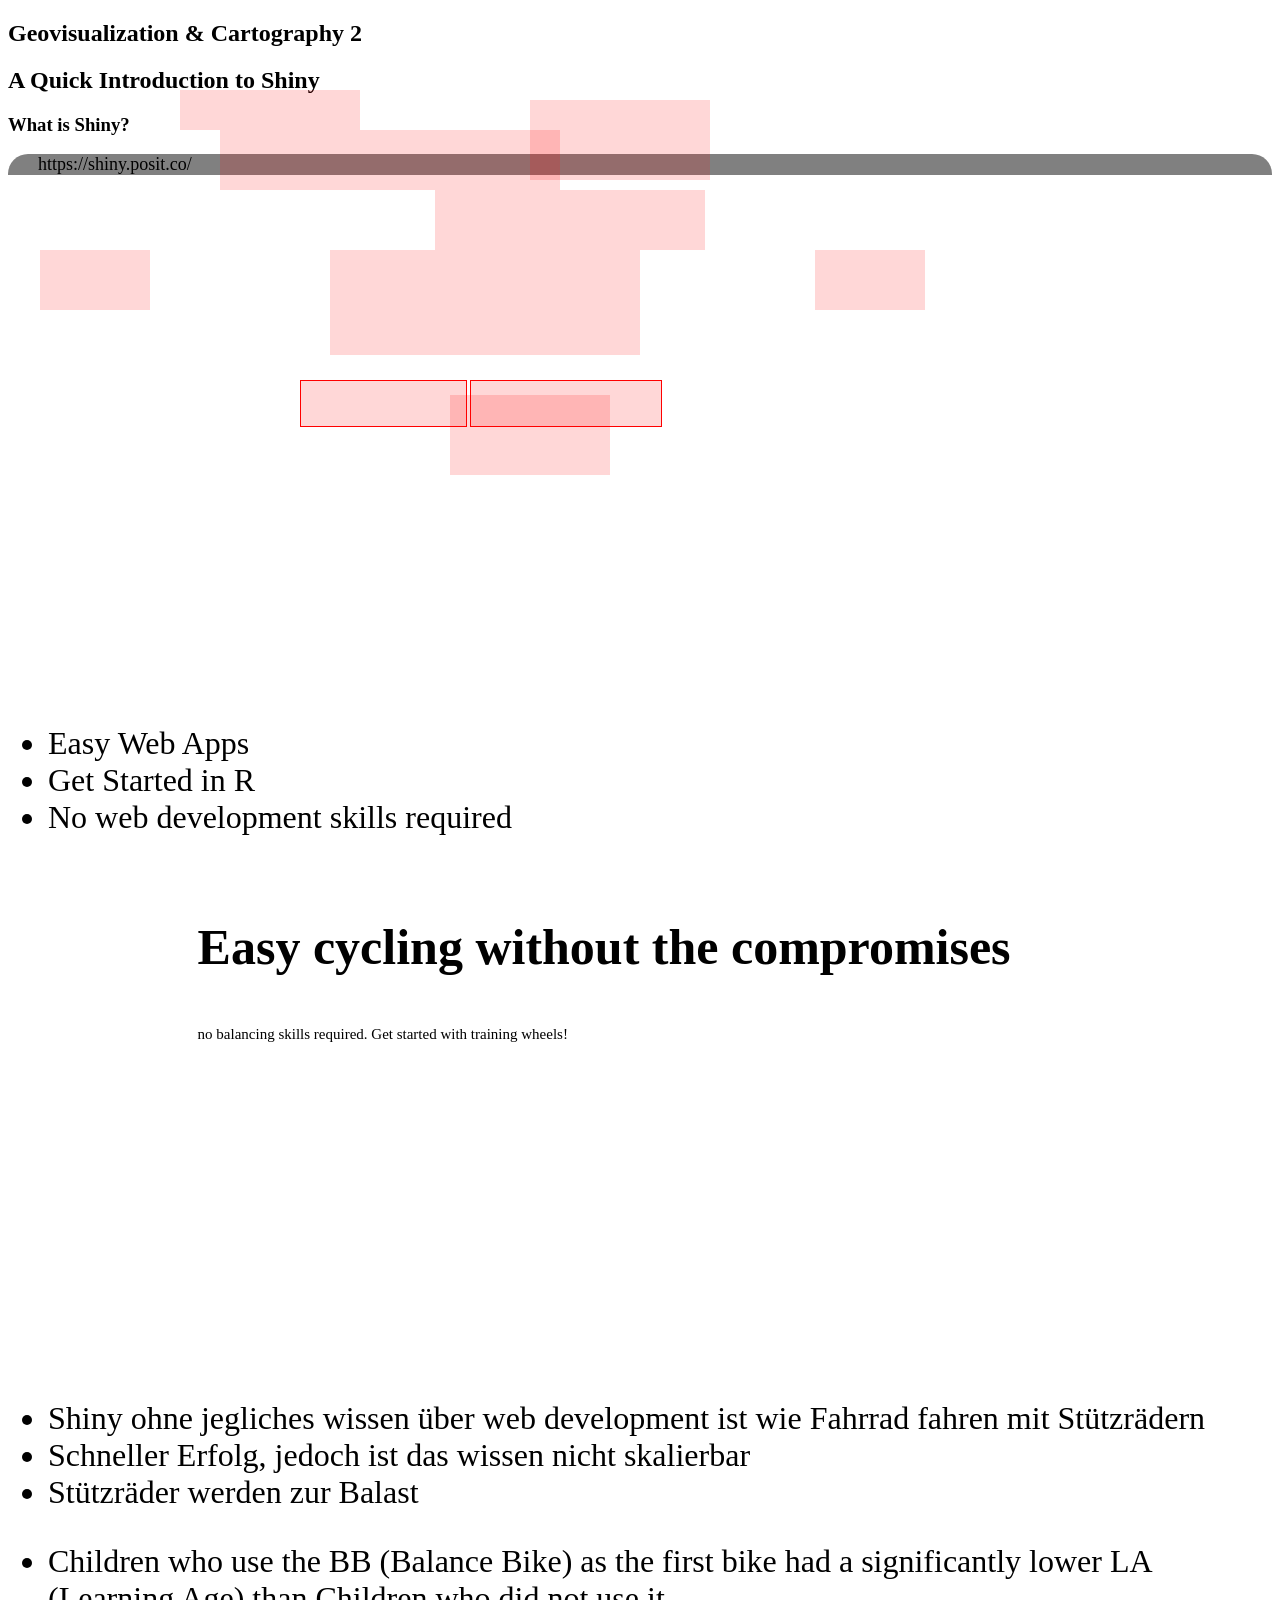
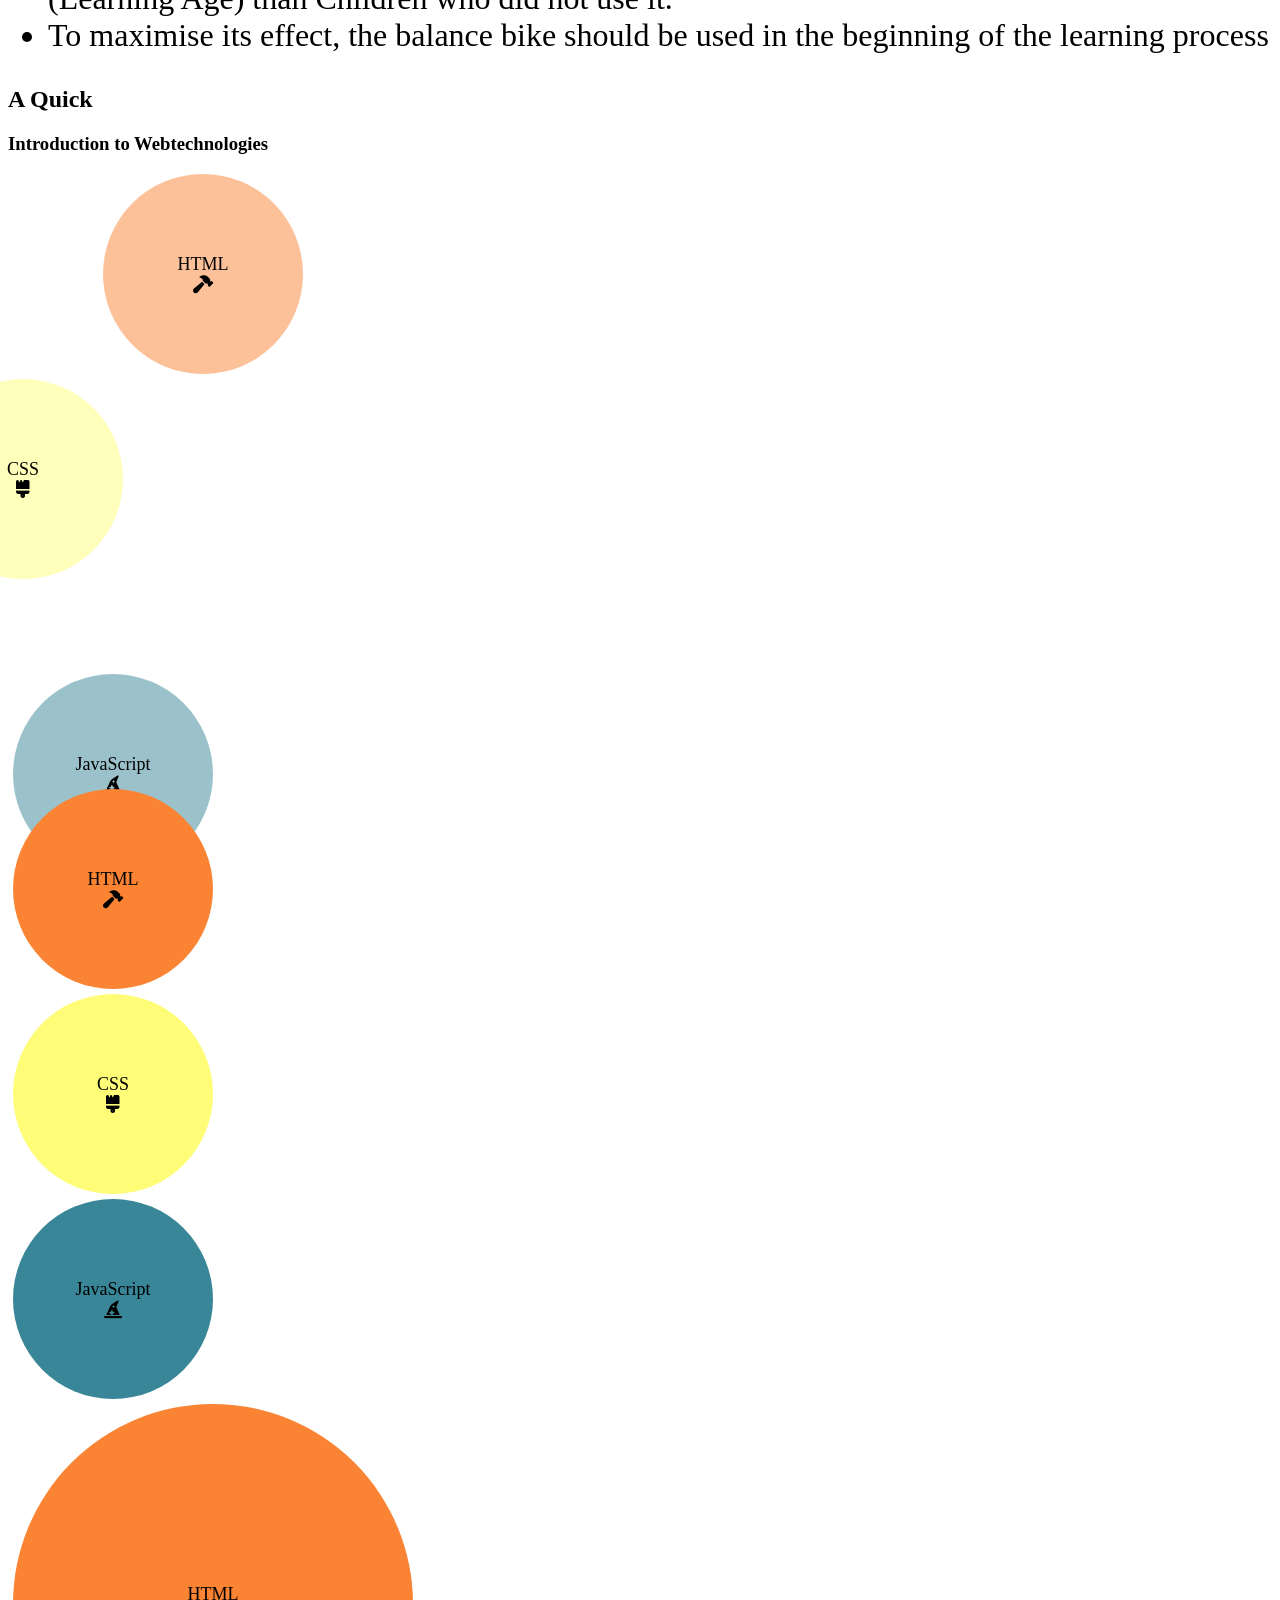
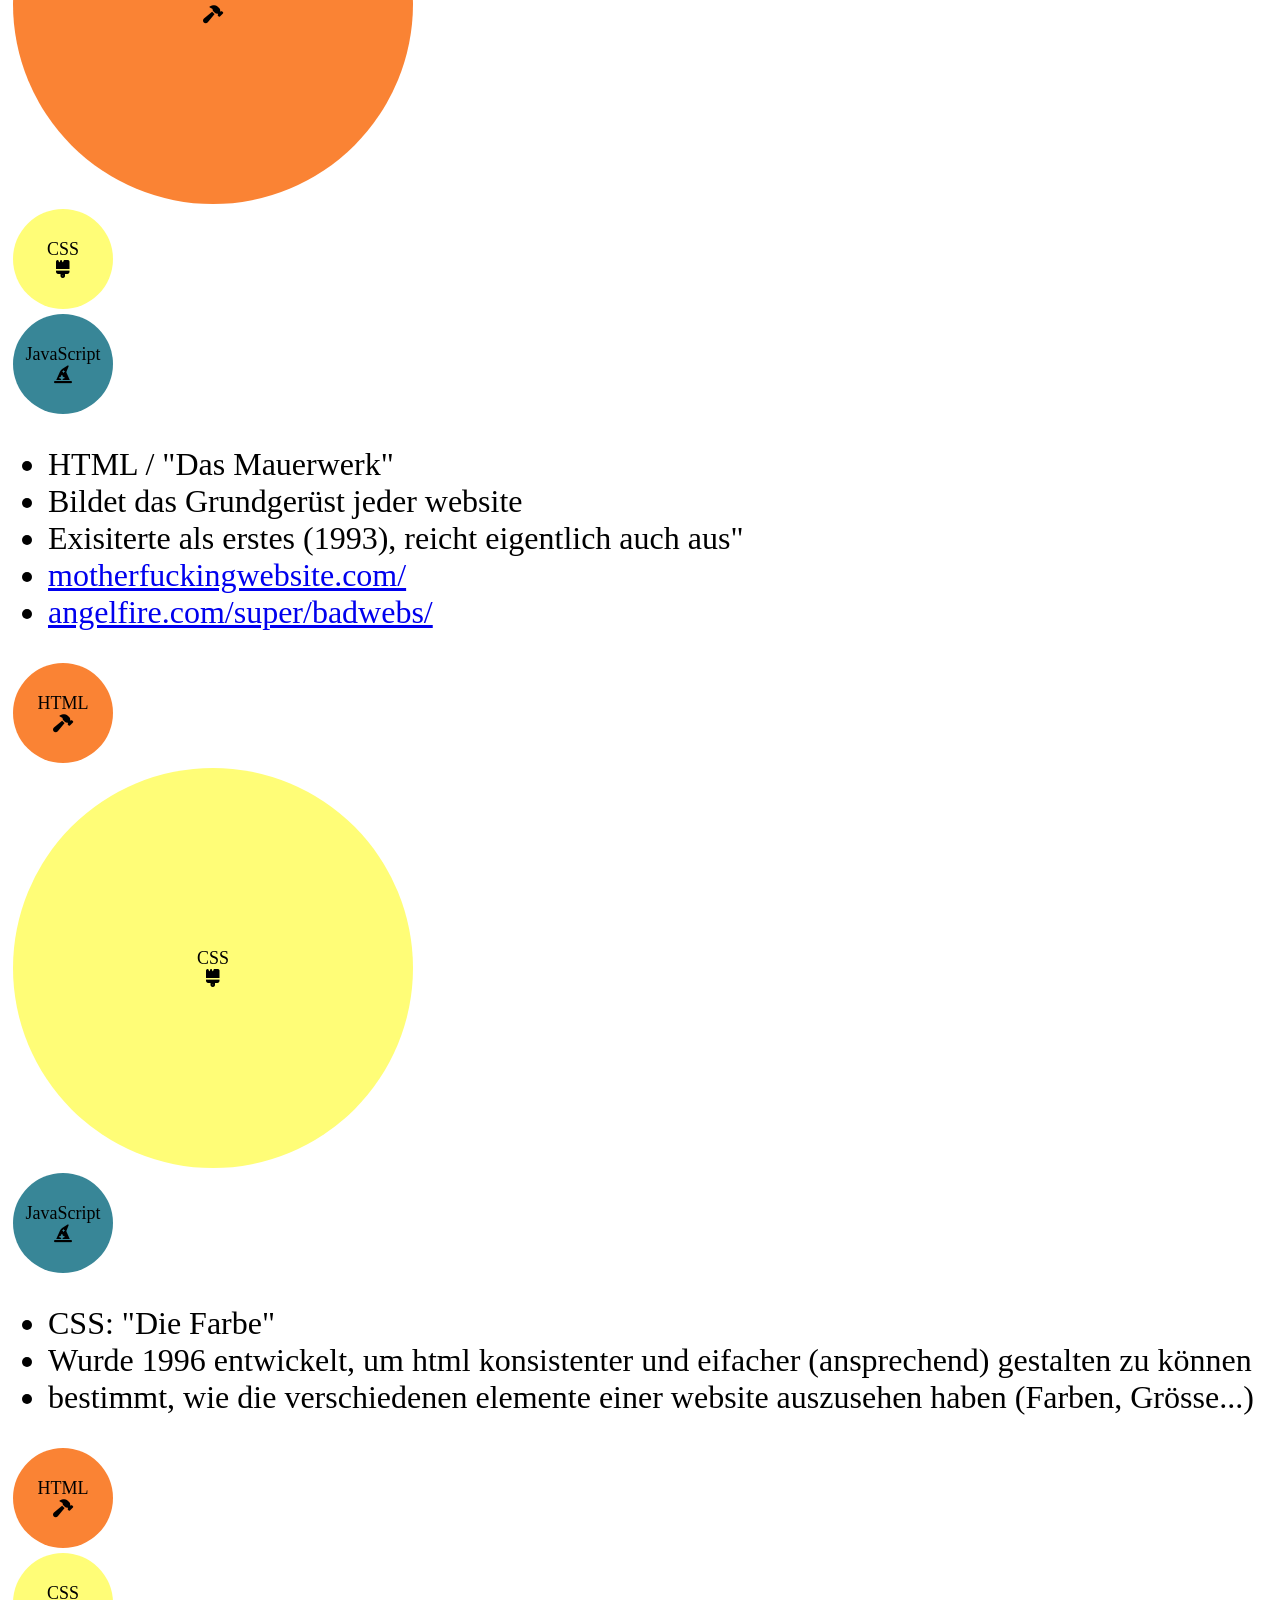
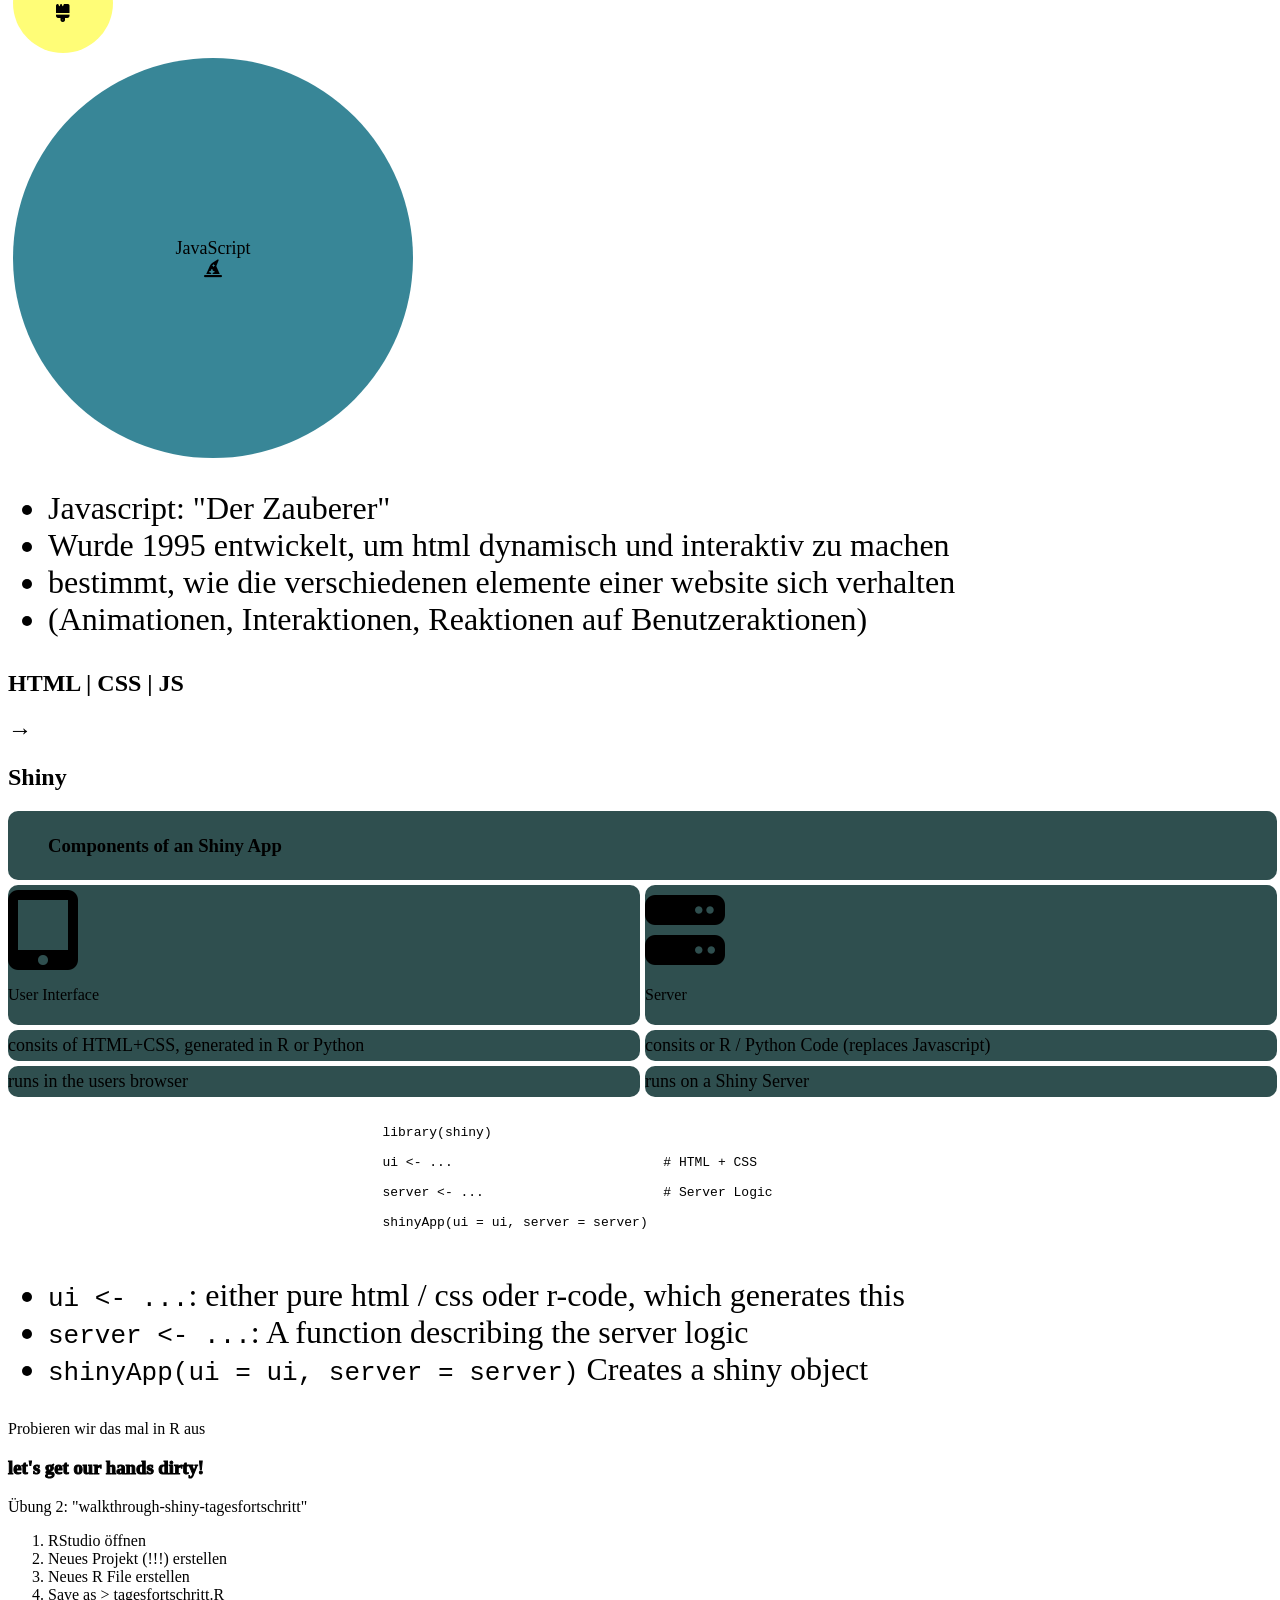
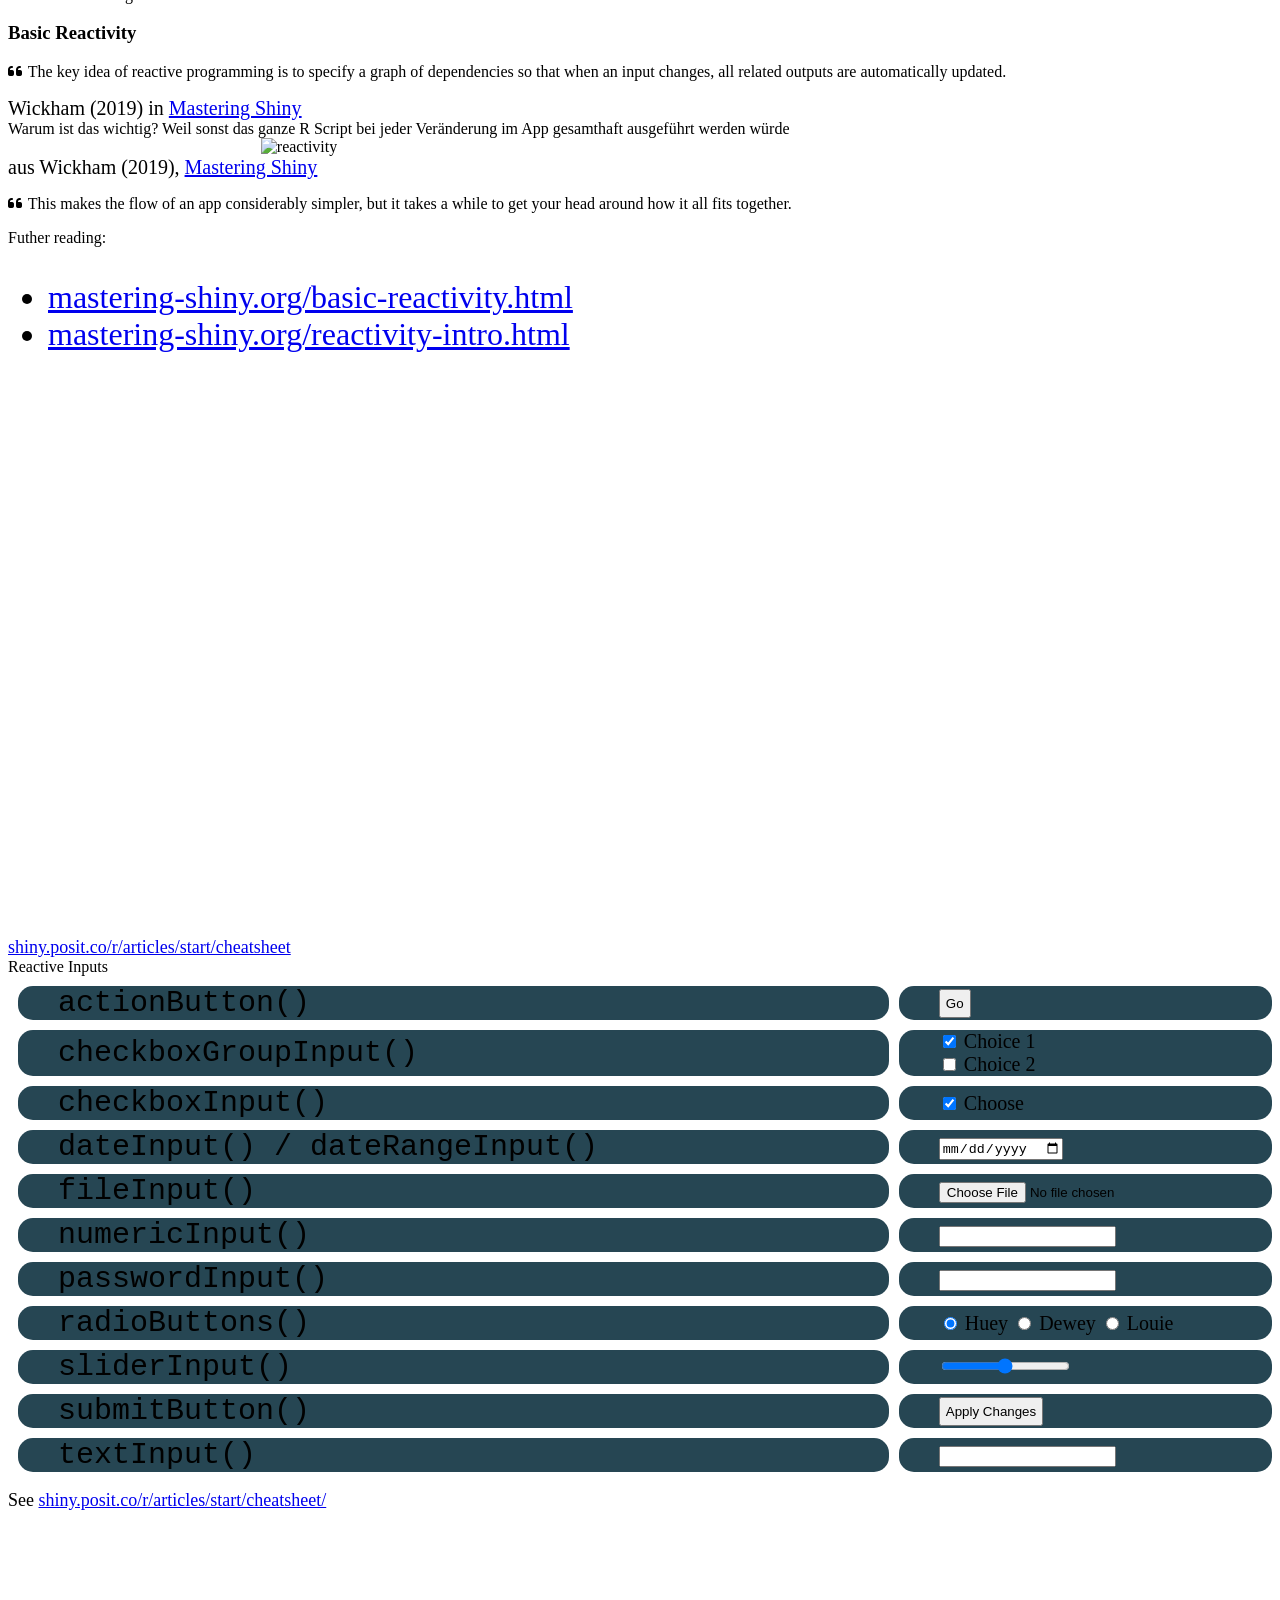
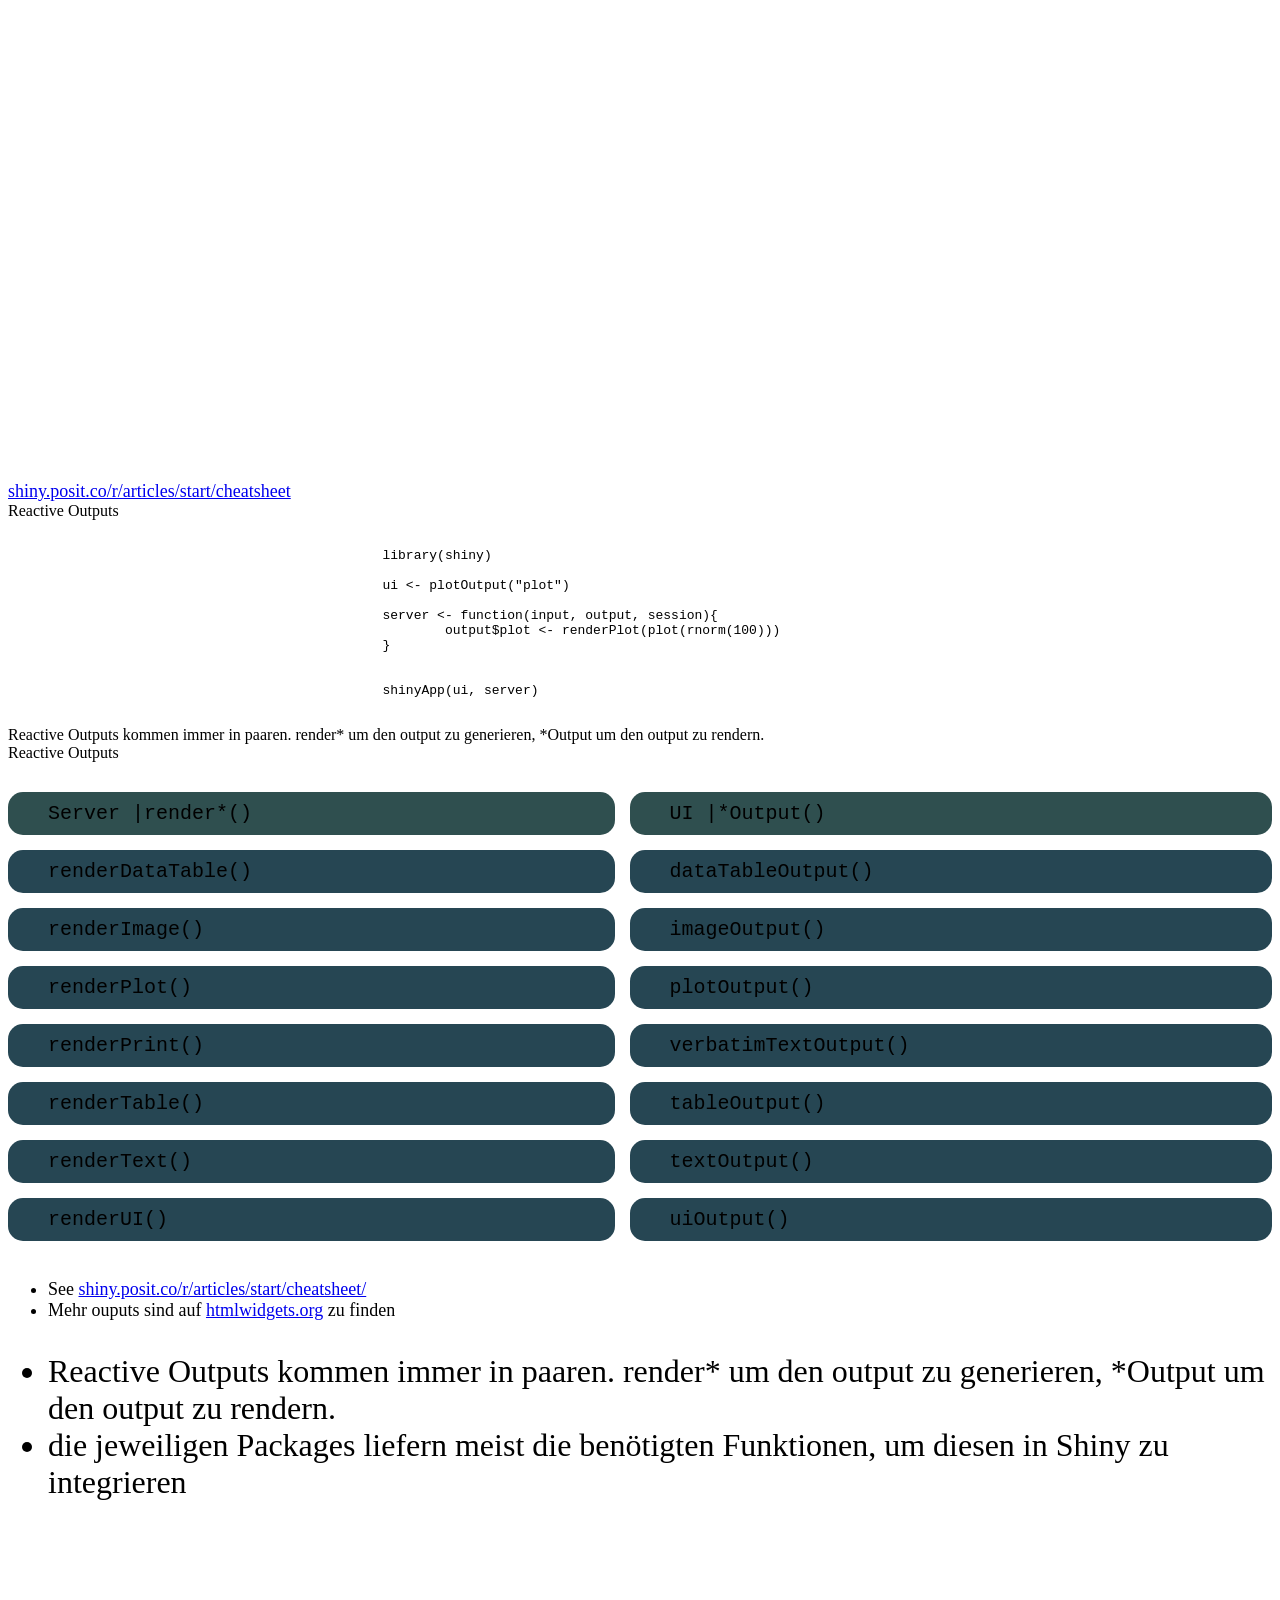
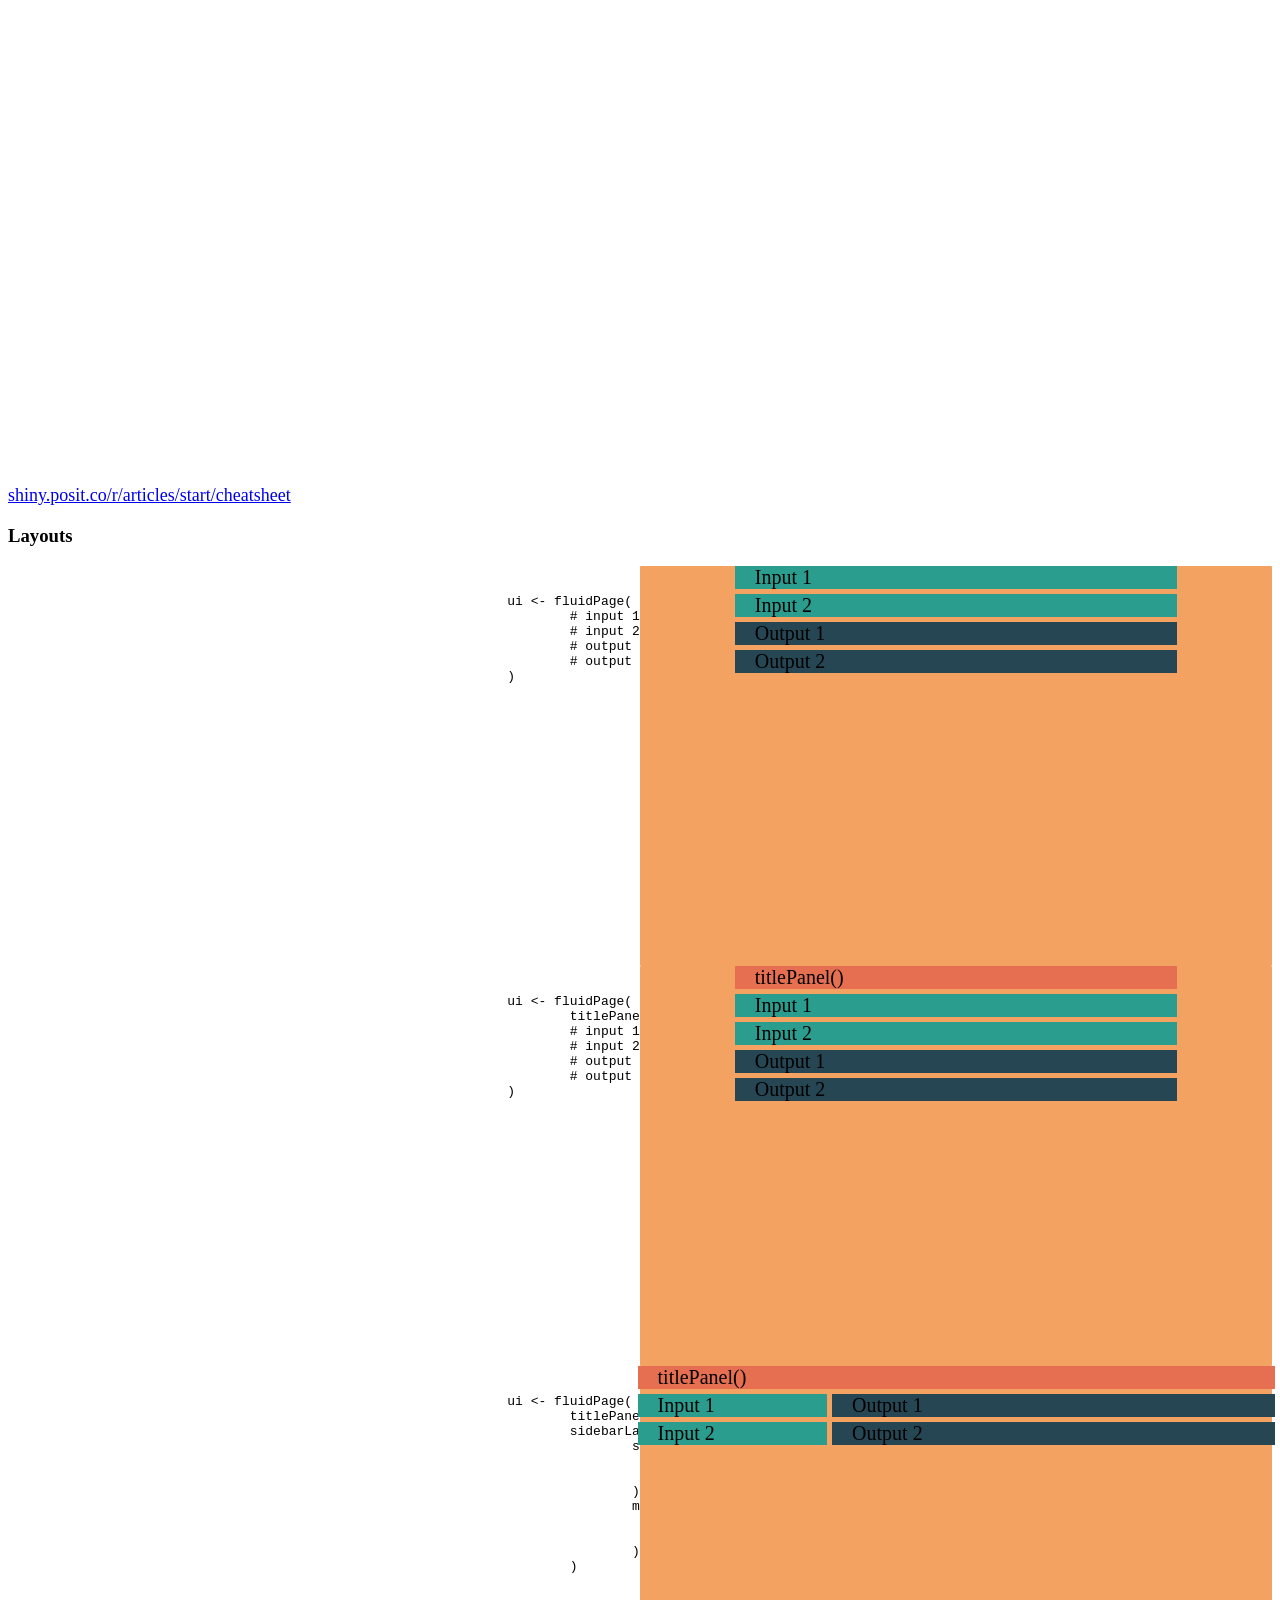
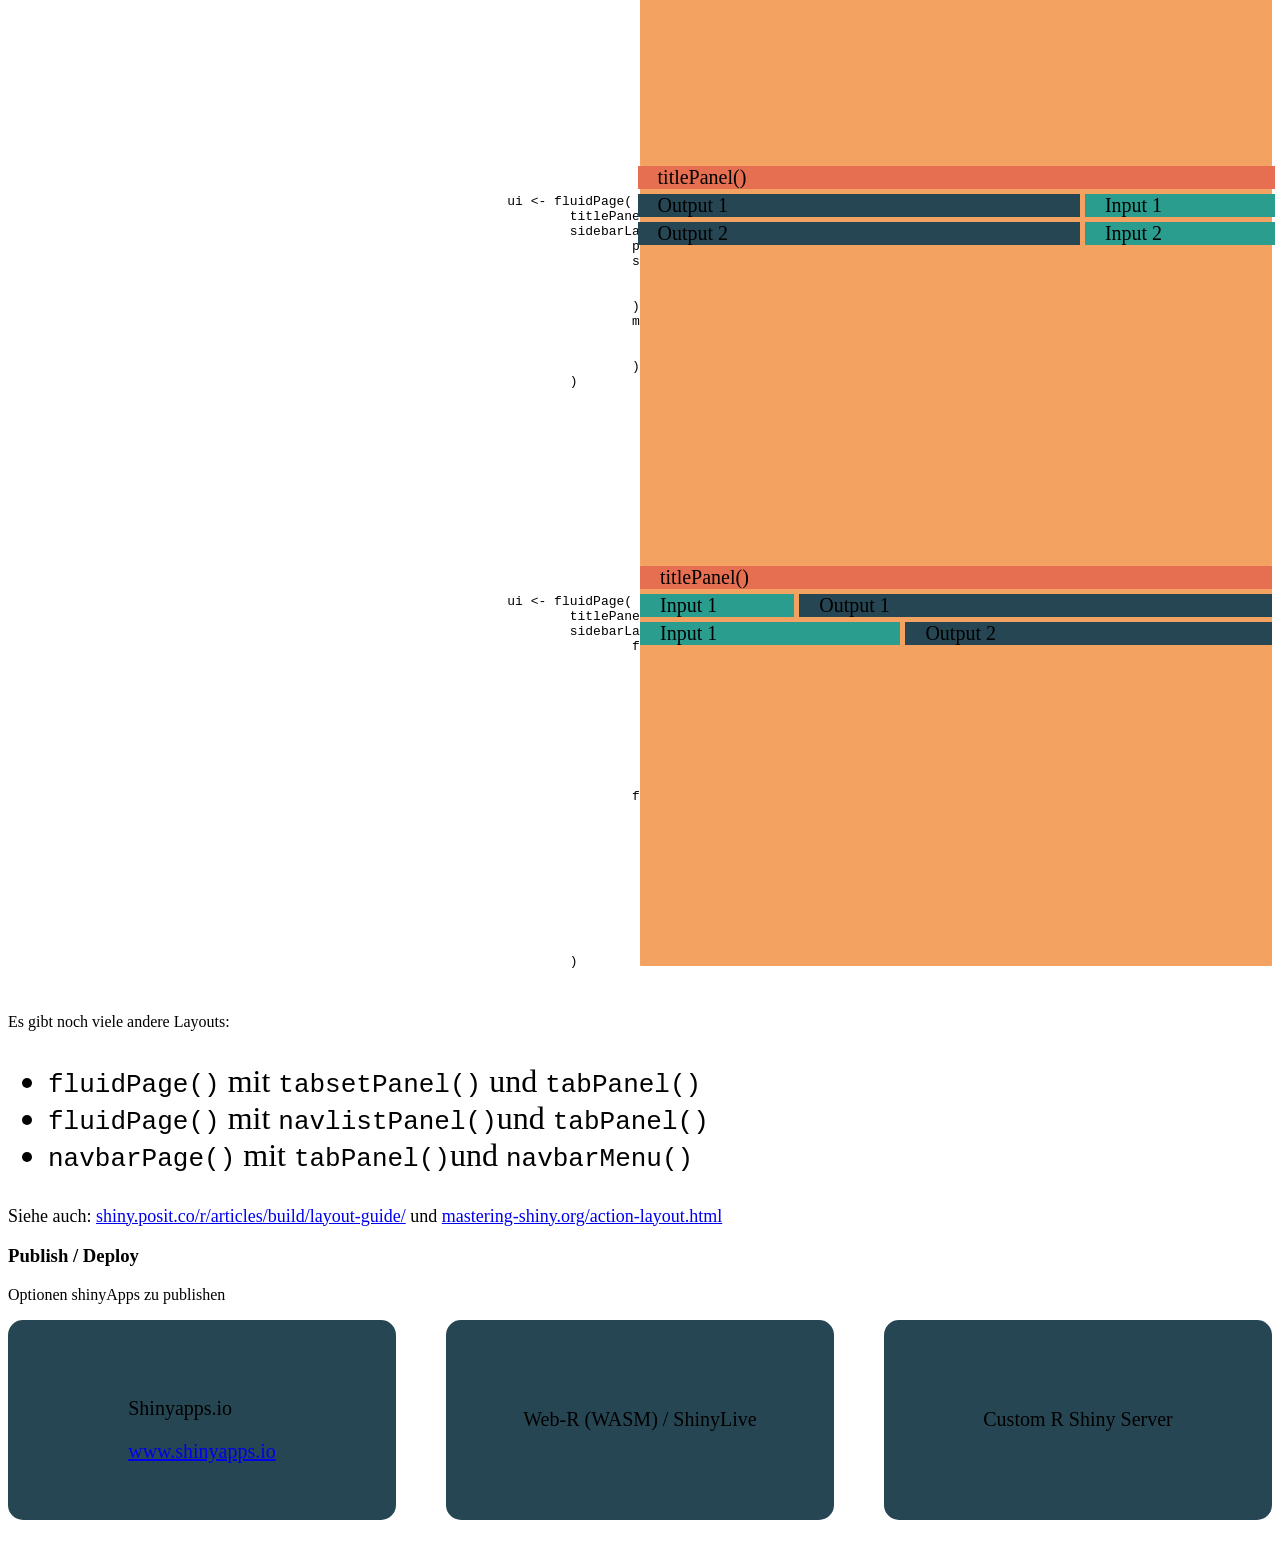
==== index.html @ 3d522ad4 "updat to cces" ====
<!doctype html>
<html>

<head>
	<meta charset="utf-8">
	<meta name="viewport" content="width=device-width, initial-scale=1.0, maximum-scale=1.0, user-scalable=no">

	<title></title>

	<link rel="stylesheet" href="revealjs/dist/reset.css">
	<link rel="stylesheet" href="revealjs/dist/reveal.css">
	<link rel="stylesheet" href="revealjs/dist/theme/black.css">
	<link rel="stylesheet" href="style.css">
	<link rel="stylesheet" href="https://cdnjs.cloudflare.com/ajax/libs/font-awesome/6.4.0/css/all.min.css"
		integrity="sha512-iecdLmaskl7CVkqkXNQ/ZH/XLlvWZOJyj7Yy7tcenmpD1ypASozpmT/E0iPtmFIB46ZmdtAc9eNBvH0H/ZpiBw=="
		crossorigin="anonymous" referrerpolicy="no-referrer" />

	<!-- Theme used for syntax highlighted code -->
	<link rel="stylesheet" href="revealjs/plugin/highlight/monokai.css">
</head>

<body>
	<div class="reveal">
		<div class="slides">
			<section>
				<section class="titleslide">
					<h2 class="r-fit-text">Geovisualization & Cartography 2</h2>
					<h2 class="r-fit-text fragment">A Quick Introduction to Shiny</h2>

					<!-- <p style="font-size: large; text-align: left;">Slides</p> -->
					<!-- <ul class="fragment" style="font-size: large; text-align: left;"> -->
					<!-- </ul> -->
				</section>

				

			</section>
			<section>
				<section class="titleslide">
					<h1>What is Shiny?</h1>
				</section>
				<section>
					<div>

						<div style="background-color: white; border-radius: 20px;">
							<p
								style="font-size: large;text-align: left; padding-left: 30px;background-color: gray; border-radius: 20px 20px 0px 0px;">
								https://shiny.posit.co/</p>

							<!-- <img data-src="images/shiny.rstudio.png" style="width: 50%"> -->
							<div class="img-overlay-container" 
								style="background-image: url('images/shiny.rstudio.png'); height: 500px;">
								<div class="fragment fade-in-then-out img-highlight" data-fragment-index="1"
									style="width: 340px; height: 60px; top: 130px; left: 220px"></div>
								<div class="fragment fade-in-then-out img-highlight" data-fragment-index="2"
									style="width: 310px; height: 45px; top: 310px; left: 330px"></div>
								<div class="fragment fade-in-then-out img-highlight" data-fragment-index="2"
									style="width: 165px; height: 45px; top: 380px; left: 300px; border: 1px solid red;">
								</div>
								<div class="fragment fade-in-then-out img-highlight" data-fragment-index="2"
									style="width: 190px; height: 45px; top: 380px; left: 470px; border: 1px solid red;">
								</div>

								<div class="fragment fade-in-then-out img-highlight" data-fragment-index="4"
									style="width: 270px; height: 60px; top: 190px; left: 435px"></div>
								<div class="fragment fade-in-then-out img-highlight" data-fragment-index="4"
									style="width: 310px; height: 60px; top: 250px; left: 330px"></div>
								<!-- <div style="position: absolute; background-color: rgba(255, 0, 0, 0.156); width: 340px; height: 60px;top: 130px; left: 220px"></div> -->
							</div>
						</div>
					</div>

					<aside class="notes">
						<ul>
							<li>Easy Web Apps</li>
							<li>Get Started in R</li>
							<li>No web development skills required</li>
						</ul>
					</aside>
				</section>

				<section>
					<div
						style="background-color: white; border-radius: 20px; height: 500px; display: flex; justify-content: center;">

						<div style="width: 70%">
							<p style="color: black; font-size: 50px; font-weight: bold;">Easy cycling without the
								compromises</p>
							<p style="color: black; font-size: 15px;">no balancing skills required. Get started with training wheels!</p>
						

							<!-- <div style="background-image: url('../images/SM-903QW.jpg'); height: 300px; "></div> -->
							<img class="" data-src="images/SM-903QW.jpg" height="250px">
						</div>




					</div>

					<aside class="notes">
						<ul>
							<li>Shiny ohne jegliches wissen über web development ist wie Fahrrad fahren mit Stützrädern
							</li>
							<li>Schneller Erfolg, jedoch ist das wissen nicht skalierbar</li>
							<li>Stützräder werden zur Balast</li>
						</ul>
					</aside>
				</section>


				<section data-background-image="images/mecre2022.png" data-background-size="contain">

					<aside class="notes">
						<ul>
							<li>Children who use the BB (Balance Bike) as the first bike had a significantly lower LA
								(Learning Age) than Children who did not use it.</li>
							<li>To maximise its effect, the balance bike should be used in the beginning of the learning
								process</li>
						</ul>
					</aside>

				</section>


	



			</section>
			<section>
				<section class="titleslide">
					<h2 class="fragment highlight-red">A Quick</h2>
					<h1 class="r-fit-text"> Introduction to Webtechnologies</h1>
				</section>

				<section data-auto-animate>
					<div class="r-stack" id="wenn1">
						<div class="wenn fragment html" data-id="html"></div>
						<div class="wenn fragment css" data-id="css"></div>
						<div class="wenn fragment js" data-id="js"></div>
					</div>
				</section>

				<section data-auto-animate>
					<div class="r-hstack" id="wenn2">
						<div class="wenn html" data-id="html"></div>
						<div class="wenn css" data-id="css"></div>
						<div class="wenn js" data-id="js"></div>
					</div>
				</section>



				<section data-auto-animate data-background-image="images/house-ge3d0e4f8f_1920.jpg" class="filter">
					<div class="r-hstack" id="wenn2">
						<div class="wenn wenn-large html" data-id="html"></div>
						<div class="wenn wenn-small css" data-id="css"></div>
						<div class="wenn wenn-small js" data-id="js"></div>
					</div>

					<aside class="notes">
						<ul>
							<li>HTML / "Das Mauerwerk"</li>
							<li>Bildet das Grundgerüst jeder website</li>
							<li>Exisiterte als erstes (1993), reicht eigentlich auch aus"</li>
							<li><a href="http://motherfuckingwebsite.com/" target="_blank">motherfuckingwebsite.com/</a>
							</li>
							<li><a href="https://www.angelfire.com/super/badwebs/"
									target="_blank">angelfire.com/super/badwebs/</a></li>
						</ul>
					</aside>

				</section>


				<section data-auto-animate data-background-image="images/How-to-Repair-old-walls.png" class="filter">

					<div class="r-hstack" id="wenn2">
						<div class="wenn wenn-small html" data-id="html"></div>
						<div class="wenn wenn-large css" data-id="css"></div>
						<div class="wenn wenn-small js" data-id="js"></div>

					</div>

					<aside class="notes">
						<ul>
							<li>CSS: "Die Farbe"</li>
							<li>Wurde 1996 entwickelt, um html konsistenter und eifacher (ansprechend) gestalten zu
								können</li>
							<li>bestimmt, wie die verschiedenen elemente einer website auszusehen haben (Farben,
								Grösse...) </li>
						</ul>
					</aside>

				</section>
				<section data-auto-animate data-background-image="images/phone-499991_960_720.jpg" class="filter">

					<div class="r-hstack" id="wenn2">
						<div class="wenn wenn-small html" data-id="html"></div>
						<div class="wenn wenn-small css" data-id="css"></div>
						<div class="wenn wenn-large js" data-id="js"></div>
					</div>


					<aside class="notes">
						<ul>
							<li>Javascript: "Der Zauberer"</li>
							<li>Wurde 1995 entwickelt, um html dynamisch und interaktiv zu machen</li>
							<li>bestimmt, wie die verschiedenen elemente einer website sich verhalten</li>
							<li>(Animationen, Interaktionen, Reaktionen auf Benutzeraktionen)</li>
						</ul>
					</aside>
				</section>

				
		
			</section>



			<section>
				<section class="titleslide">

					<h2>HTML | CSS | JS</h2>
					<h2>→</h2>
					<h2>Shiny</h2>

				</section>

				<section>
					<div style="display: grid; grid-template-columns: 50% 50%; column-gap: 5px; row-gap: 5px;">

						<div class="ui-server" style="grid-column-start: span 2;">
							<h3 class="r-fit-text" style="padding: 0 40px 0 40px;">Components of an Shiny App</h3>
						</div>
						<div class="fragment ui-server">
							<i class="fa-solid fa-tablet-screen-button fa-5x"></i>
							<p>User Interface</p>
						</div>
						<div class="fragment ui-server">
							<i class="fa-solid fa-server fa-5x"></i>
							<p>Server</p>
						</div>

						<div class="fragment ui-server font-large">consits of HTML+CSS, generated in R or Python</div>
						<div class="fragment ui-server font-large">consits or R / Python Code (replaces Javascript)</div>
						<div class="fragment ui-server font-large">runs in the users browser</div>
						<div class="fragment ui-server font-large">runs on a Shiny Server</div>



					</div>

				</section>


				<section>
					<pre><code data-trim class="r" data-line-numbers="|1|3|5|7">
						library(shiny)

						ui <- ...                           # HTML + CSS

						server <- ...                       # Server Logic

						shinyApp(ui = ui, server = server)
					</code></pre>

					<aside class="notes">
						<ul>
							<li><code>ui <- ...</code>: either pure html / css oder r-code, which generates this
							</li>
							<li><code>server <- ...</code>: A function describing the server logic</li>
							<li><code>shinyApp(ui = ui, server = server)</code> Creates a shiny object</li>

						</ul>

						Probieren wir das mal in R aus
					</aside>
				</section>
				<section data-background-image="images/bicycle-industry-613462980-full.png">
				</section>
				<section data-background-image="images/bicycle-industry-613462980-full.png" data-transition="fade-in"
					class="blur">

					<h1 class="black-stroke">let's get our hands dirty!</h1>

					<aside class="notes">

						Übung 2: "walkthrough-shiny-tagesfortschritt"

						<ol>
							<li>RStudio öffnen</li>
							<li>Neues Projekt (!!!) erstellen</li>
							<li>Neues R File erstellen</li>
							<li>Save as > tagesfortschritt.R</li>
						</ol>
					</aside>
				</section>

			</section>

			<section>
				<section class="titleslide">
					<h1>Basic Reactivity</h1>
				</section>

				<section>
					<i class="fa-solid fa-quote-left fa-1x fa-pull-left"></i>
					<p style="text-align: left;">The key idea of reactive programming is to specify
						<span class="fragment custom my-hl">a graph of dependencies</span> so that
						<span class="fragment custom my-hl">when an input changes</span>,
						<span class="fragment custom my-hl">all related outputs are automatically updated</span>.
					</p>


					<span style="font-size: 20px;">Wickham (2019) in <a
							href="https://mastering-shiny.org/basic-reactivity.html">Mastering Shiny</a></span>

					<aside class="notes">
						Warum ist das wichtig? Weil sonst das ganze R Script bei jeder Veränderung im App gesamthaft
						ausgeführt werden würde
					</aside>
				</section>

				<section>
					<div class="r-stack" style="width: 60%; margin-left: auto; margin-right: auto;">
						<!-- <img class="fragment" src="images/reactivity-01.png" alt="reactivity" style="width: 100%; height: auto;"> -->
						<!-- <img class="fragment" src="images/reactivity-02.png" alt="reactivity" style="width: 100%; height: auto;"> -->
						<!-- <img class="fragment" src="images/reactivity-03.png" alt="reactivity" style="width: 100%; height: auto;"> -->
						<!-- <img class="fragment" src="images/reactivity-04.png" alt="reactivity" style="width: 100%; height: auto;"> -->
						<img class="" src="images/reactivity-05.png" alt="reactivity"
							style="width: 100%; height: auto;">
						<!-- <img class="fragment" src="images/reactivity-06.png" alt="reactivity" style="width: 100%; height: auto;"> -->
						<!-- <img class="fragment" src="images/reactivity-07.png" alt="reactivity" style="width: 100%; height: auto;"> -->
						<!-- <img class="fragment" src="images/reactivity-08.png" alt="reactivity" style="width: 100%; height: auto;"> -->
						<!-- <img class="fragment" src="images/reactivity-09.png" alt="reactivity" style="width: 100%; height: auto;"> -->
						<!-- <img class="fragment" src="images/reactivity-10.png" alt="reactivity" style="width: 100%; height: auto;"> -->
						<!-- <img class="fragment" src="images/reactivity-11.png" alt="reactivity" style="width: 100%; height: auto;"> -->
						<!-- <img class="fragment" src="images/reactivity-12.png" alt="reactivity" style="width: 100%; height: auto;"> -->
					</div>

					<span style="font-size: 20px;">aus Wickham (2019), <a
							href="https://mastering-shiny.org/basic-reactivity.html">Mastering Shiny</a></span>

				</section>

				<section>

					<i class="fa-solid fa-quote-left fa-1x fa-pull-left"></i>
					<p style="text-align: left;">This makes the flow of an app considerably simpler,
						<span class="fragment custom my-hl">but it takes a while to get your head around</span>
						how it all fits together.
					</p>

					<div style="text-align: left;" class="fragment">
						<p>Futher reading:</p>
						<ul>
							<li><a
									href="https://mastering-shiny.org/basic-reactivity.html">mastering-shiny.org/basic-reactivity.html</a>
							</li>
							<li><a
									href="https://mastering-shiny.org/reactivity-intro.html">mastering-shiny.org/reactivity-intro.html</a>
							</li>
						</ul>
					</div>
				</section>

				<section>
					

						<div class="img-overlay-container" style="background-image: url('images/reactive.png'); height: 552px;">
						
							<div class="fragment fade-in-then-out img-highlight" 
										style="width: 110px; height: 60px; top: 250px; left: 40px"></div>
						</div>
				

					<a style="font-size: large" href="https://shiny.posit.co/r/articles/start/cheatsheet/">shiny.posit.co/r/articles/start/cheatsheet</a>
				</section>


				<section>

					Reactive Inputs

					<div style="grid-template-columns: auto; gap: 15px;">

						<div class="reactive-input-rows fragment">
							<div>actionButton()</div>
							<div><input class="action" type="button" value="Go"></div>
						</div>
						<div class="reactive-input-rows fragment">
							<div>checkboxGroupInput()</div>
							<div>
								<input type="checkbox" id="scales" name="scales" checked>
								<label for="scales">Choice 1</label> <br>

								<input type="checkbox" id="horns" name="horns">
								<label for="horns">Choice 2</label>
							</div>
						</div>
						<div class="reactive-input-rows fragment">
							<div>checkboxInput()</div>
							<div>
								<input type="checkbox" id="scales" name="scales" checked>
								<label for="scales">Choose</label> <br>
							</div>
						</div>

						<div class="reactive-input-rows fragment">
							<div>dateInput() / dateRangeInput()</div>
							<div><input type="date" id="start"></div>
						</div>

						<div class="reactive-input-rows fragment">
							<div>fileInput()</div>
							<div><input type="file" id="avatar"></div>
						</div>

						<div class="reactive-input-rows fragment">
							<div>numericInput()</div>
							<div><input type="number"></div>
						</div>

						<div class="reactive-input-rows fragment">
							<div>passwordInput()</div>
							<div><input type="password"></div>
						</div>

						<div class="reactive-input-rows fragment">
							<div>radioButtons()</div>
							<div>
								<input type="radio" id="huey" name="drone" value="huey" checked>
								<label for="huey">Huey</label>

								<input type="radio" id="dewey" name="drone" value="dewey">
								<label for="dewey">Dewey</label>

								<input type="radio" id="louie" name="drone" value="louie">
								<label for="louie">Louie</label>
							</div>
						</div>

						<div class="reactive-input-rows fragment">
							<div>sliderInput()</div>
							<div><input type="range"></div>
						</div>

						<div class="reactive-input-rows fragment">
							<div>submitButton()</div>
							<div><input class="action" type="button" value="Apply Changes"></div>
						</div>

						<div class="reactive-input-rows fragment">
							<div>textInput()</div>
							<div><input type="text"></div>
						</div>

					</div>

					<p class="fragment" style="font-size: large;">See <a
							href="https://shiny.posit.co/r/articles/start/cheatsheet/">shiny.posit.co/r/articles/start/cheatsheet/</a>
					</p>


				</section>



				

				<section>
					<!-- <img data-src="images/reactive.png"></img> -->

					<div class="img-overlay-container" style="background-image: url('images/reactive.png'); height: 552px;">
						<div class="fragment fade-in-then-out img-highlight" 
									style="width: 110px; height: 60px; top: 250px; left: 815px"></div>
					</div>

					<a style="font-size: large" href="https://shiny.posit.co/r/articles/start/cheatsheet/">shiny.posit.co/r/articles/start/cheatsheet</a>
				</section>



				<section>

					Reactive Outputs

					<pre><code data-trim class="r" data-line-numbers="|6|3">
						library(shiny)

						ui <- plotOutput("plot")

						server <- function(input, output, session){
							output$plot <- renderPlot(plot(rnorm(100)))
						}


						shinyApp(ui, server)
					</code></pre>

					<aside class="notes">
						Reactive Outputs kommen immer in paaren. render* um den output zu generieren, *Output um den
						output zu rendern.
					</aside>
				</section>

				<section>

					Reactive Outputs



					<div class="reactive-outputs">

						<div style="background-color:darkslategray;">Server |<code>render*()</code></div>
						<div style="background-color:darkslategray;">UI |<code>*Output()</code></div>

						<div>renderDataTable()</div>
						<div>dataTableOutput()</div>

						<div>renderImage()</div>
						<div>imageOutput()</div>

						<div>renderPlot()</div>
						<div>plotOutput()</div>

						<div>renderPrint()</div>
						<div>verbatimTextOutput()</div>

						<div>renderTable()</div>
						<div>tableOutput()</div>

						<div>renderText()</div>
						<div>textOutput()</div>

						<div>renderUI()</div>
						<div>uiOutput()</div>

					</div>

					<ul class="fragment" style="font-size: large; padding-top: 20px;">
						<li>See <a
								href="https://shiny.posit.co/r/articles/start/cheatsheet/">shiny.posit.co/r/articles/start/cheatsheet/</a>
						</li>
						<li>Mehr ouputs sind auf <a href="http://www.htmlwidgets.org/">htmlwidgets.org</a> zu finden
						</li>
					</ul>

					<aside class="notes">
						<ul>
							<li>Reactive Outputs kommen immer in paaren. render* um den output zu generieren, *Output um
								den output zu rendern.</li>
							<li>die jeweiligen Packages liefern meist die benötigten Funktionen, um diesen in Shiny zu
								integrieren</li>
						</ul>

					</aside>


				</section>

				<section>
					<!-- <img data-src="images/reactive.png"></img> -->

					<div class="img-overlay-container" style="background-image: url('images/reactive.png'); height: 552px;">
						<div class="fragment fade-in-then-out img-highlight" style="width: 180px; height: 40px; top: 90px; left: 180px"></div>
						<div class="fragment fade-in-then-out img-highlight" style="width: 180px; height: 80px; top: 100px; left: 530px"></div>
						<div class="fragment fade-in-then-out img-highlight" style="width: 160px; height: 80px; top: 395px; left: 450px"></div>
					</div>

					<a style="font-size: large" href="https://shiny.posit.co/r/articles/start/cheatsheet/">shiny.posit.co/r/articles/start/cheatsheet</a>				</section>





		
			</section>

	

			<section>
				<section class="titleslide">
					<h1>Layouts</h1>

				</section>

				<section data-auto-animate>
					<div style="display: grid; grid-template-columns: 50% 50%;">
						<div>
							<pre data-id="layout"><code data-trim class="R" data-line-numbers="">
								ui <- fluidPage(
									# input 1
									# input 2
									# output 1
									# output 2
								)
							</code></pre>

						</div>

						<div>
							<div class="shiny-container">
								<div data-id="input1" class="shiny-input">Input 1</div>
								<div data-id="input2" class="shiny-input">Input 2</div>
								<div data-id="output1" class="shiny-output">Output 1</div>
								<div data-id="output2" class="shiny-output">Output 2</div>
							</div>
						</div>

					</div>
				</section>
				<section data-auto-animate>
					<div style="display: grid; grid-template-columns: 50% 50%;">
						<div>
							<pre data-id="layout"><code data-trim class="R" data-line-numbers="">
								ui <- fluidPage(
									titlePanel("titlePanel()"),
									# input 1
									# input 2
									# output 1
									# output 2
								)
							</code></pre>

						</div>
						<div>
							<div class="shiny-container">
								<div data-id="titlepanel" class="shiny-titlepanel">titlePanel()</div>
								<div data-id="input1" class="shiny-input">Input 1</div>
								<div data-id="input2" class="shiny-input">Input 2</div>
								<div data-id="output1" class="shiny-output">Output 1</div>
								<div data-id="output2" class="shiny-output">Output 2</div>
							</div>
						</div>
					</div>
				</section>
				<section data-auto-animate>
					<div style="display: grid; grid-template-columns: 50% 50%;">
						<div>
							<pre data-id="layout"><code data-trim class="R" data-line-numbers="">
								ui <- fluidPage(
									titlePanel("titlePanel()"),
									sidebarLayout(
										sidebarPanel(
											# input 1
											# input 2
										),
										mainPanel(
											# output 1
											# output 2
										)
									)
							</code></pre>

						</div>
						<div>
							<div class="shiny-container shiny-container2">
								<div data-id="titlepanel" class="shiny-titlepanel">titlePanel()</div>
								<div data-id="input1" class="shiny-input">Input 1</div>
								<div data-id="output1" class="shiny-output">Output 1</div>

								<div data-id="input2" class="shiny-input">Input 2</div>
								<div data-id="output2" class="shiny-output">Output 2</div>
							</div>
						</div>
					</div>
				</section>
				<section data-auto-animate>
					<div style="display: grid; grid-template-columns: 50% 50%;">
						<div>
							<pre data-id="layout"><code data-trim class="R" data-line-numbers="">
								ui <- fluidPage(
									titlePanel("titlePanel()"),
									sidebarLayout(
										position = "right",
										sidebarPanel(
											# input 1
											# input 2
										),
										mainPanel(
											# output 1
											# output 2
										)
									)
							</code></pre>

						</div>
						<div>
							<div class="shiny-container shiny-container3">
								<div data-id="titlepanel" class="shiny-titlepanel">titlePanel()</div>
								<div data-id="output1" class="shiny-output">Output 1</div>
								<div data-id="input1" class="shiny-input">Input 1</div>

								<div data-id="output2" class="shiny-output">Output 2</div>
								<div data-id="input2" class="shiny-input">Input 2</div>

							</div>
						</div>
					</div>
				</section>
				<section data-auto-animate>
					<div style="display: grid; grid-template-columns: 50% 50%;">
						<div>
							<pre data-id="layout"><code data-trim class="R" data-line-numbers="">
								ui <- fluidPage(
									titlePanel("titlePanel()"),
									sidebarLayout(
										fluidRow(
											column(
												# Input 1 
												width = 3
												),
											column(
												# Output 1 
												width = 9
												),
										  ),
										fluidRow(
											column(
												# Input 2 
												width = 6
												),
											column(
												# Output 2 
												width = 6
												),
										  ),
										  )
									)
							</code></pre>

						</div>
						<div>
							<div class="shiny-container shiny-container4">
								<div data-id="titlepanel" class="shiny-titlepanel">titlePanel()</div>
								<div data-id="input1" class="shiny-input" style="grid-column-start: span 3;">Input 1</div>
								<div data-id="output1" class="shiny-output" style="grid-column-start: span 9;">Output 1</div>
								<div data-id="input2" class="shiny-input" style="grid-column-start: span 5;">Input 1</div>
								<div data-id="output2" class="shiny-output" style="grid-column-start: span 7;">Output 2</div>




							</div>
						</div>
					</div>
				</section>
				<section>
					<p style="text-align: left;">Es gibt noch viele andere Layouts:</p>

					<ul>
						<li class="fragment"><code>fluidPage()</code> mit <code>tabsetPanel()</code> und
							<code>tabPanel()</code>
						</li>
						<li class="fragment"><code>fluidPage()</code> mit <code>navlistPanel()</code>und
							<code>tabPanel()</code>
						</li>
						<li class="fragment"><code>navbarPage()</code> mit <code>tabPanel()</code>und
							<code>navbarMenu()</code>
						</li>

					</ul>

					<p class="fragment" style="text-align: left; font-size: large;">Siehe auch:
						<a
							href="https://shiny.posit.co/r/articles/build/layout-guide/">shiny.posit.co/r/articles/build/layout-guide/</a>
						und
						<a
							href="https://mastering-shiny.org/action-layout.html">mastering-shiny.org/action-layout.html</a>

					</p>


				</section>
				
			</section>


			<section>
				<section class="titleslide">
					<h1>Publish / Deploy</h1>
				</section>

				<section>

					<p>Optionen shinyApps zu publishen</p>


					<div class="deploy">

				
						<div class="fragment">
							<div>
								<p>Shinyapps.io</p>
								<a href="https://www.shinyapps.io">www.shinyapps.io</a>
							</div>

						</div>
						<div class="fragment">
							Web-R (WASM) / ShinyLive
						</div>
						<div class="fragment">
							Custom R Shiny Server
						</div>

					</div>
				</section>
			</section>



		</div>
	</div>
	<script src="revealjs/dist/reveal.js"></script>
	<script src="revealjs/plugin/notes/notes.js"></script>
	<script src="revealjs/plugin/highlight/highlight.js"></script>
	<script src="revealjs/plugin/zoom/zoom.js"></script>
	<script src="revealjs/plugin/search/search.js"></script>
	<script>

		Reveal.initialize({
			hash: true,
			autoAnimateEasing: "cubic-bezier(0.83, 0, 0.17, 1)",
			plugins: [RevealHighlight, RevealNotes, RevealZoom, RevealSearch]
		});
	</script>
</body>

</html>
---- style.css ----
ul {
    font-size: xx-large;
}

.filename {
    margin-bottom: 10px;
}

.wenn {
    width: 200px;
    height: 200px;
    border-radius: 100%;
    display: flex;
    flex-direction: column;
    justify-content: center;
    align-items: center;
    font-size: large;
    position: relative;
    margin: 5px;
    color: black;

}

.wenn-large {
    width: 400px;
    height: 400px;
    /* font-size: xxx-large; */
}

.wenn .wenn-large {
    background-color: rgba(var(--rgb), 1) !important;
}

.wenn-small {
    width: 100px;
    height: 100px;
}



.html {
    --rgb: 250, 131, 52;
    background-color: rgba(var(--rgb), 1);
}

.html::before {
    content: "HTML";
}

.css::before {
    content: "CSS";
}

.js::before {
    content: "JavaScript";
}



.html::after {
    font-family: 'Font Awesome 5 Free';
    font-weight: 900;
    content: "\f6e3";
}

.css::after {
    font-family: 'Font Awesome 5 Free';
    font-weight: 900;
    content: "\f55d";
}

.js::after {
    font-family: 'Font Awesome 5 Free';
    font-weight: 900;
    content: "\f6e8";
}


.css {
    --rgb: 255, 253, 119;
    background-color: rgba(var(--rgb), 1)
}

.js {
    --rgb: 56, 134, 151;
    background-color: rgba(var(--rgb), 1)
}

#wenn1 .html {
    left: 90px;
    background-color: rgba(var(--rgb), 0.5);
}

#wenn1 .css {
    left: -90px;
    background-color: rgba(var(--rgb), 0.5);
}

#wenn1 .js {
    top: 90px;
    background-color: rgba(var(--rgb), 0.5);
}

.ui-server {
    background-color: darkslategray;
    border-radius: 10px;
    padding-top: 5px;
    padding-bottom: 5px;
}

.font-large {
    font-size: large
}

.black-stroke {
    -webkit-text-stroke: 1px black;
}

.tagesprogramm {
    display: flex;
    flex-direction: column;
}



.lektion {
    display: flex;
    justify-content: space-around;
    align-items: stretch;

}


.fragment.my-hl.visible {
    text-decoration: underline;
    text-shadow: 0 0 1em rgb(255, 255, 0), 0 0 0.2em rgb(255, 255, 0);


}

.lektion>div:nth-child(1),
.lektion>div:nth-child(2)>div {
    background-color: cadetblue;
    margin: 10px;
    border-radius: 10px;
    padding: 10px;
    border: 1px solid white;
    display: flex;
    /* make the div a flex-container to center h and v*/
    align-items: center;
    /* align the text centered vertically */
    /* justify-content: center; align the text centered horizontally */
}


.lektion>div:nth-child(2) {
    flex-grow: 1;
}

.lektion>div:nth-child(2)>div {
    font-size: xx-large;
    padding-left: 10%;
}


.lektion>div:nth-child(1) {
    /* height: 200px; */
    padding-left: 30px;
    padding-right: 30px;

}


.blur .slide-background-content {
    filter: blur(10px);
}

.filter .slide-background-content {
    filter: blur(10px);
    filter: grayscale(80%) blur(5px);
}

.img-highlight {
    position: absolute;
    background-color: rgba(255, 0, 0, 0.156);
}

.img-overlay-container {
    background-size: contain;
    background-repeat: no-repeat;
    background-position: center;
    box-sizing: border-box;
}


/* https://coolors.co/palette/264653-2a9d8f-e9c46a-f4a261-e76f51 */
.shiny-container {
    background-color: #f4a261;
    height: 400px;
    border-radius: 1px;
    display: grid;
    grid-template-columns: 70%;
    gap: 5px;
    justify-content: center;
    align-content: start;
    font-size: 20px;
}

.shiny-container2 {
    grid-template-columns: 30% 70%;
}

.shiny-container3 {
    grid-template-columns: 70% 30%;
}

.shiny-container>div {
    text-align: left;
    padding-left: 20px;
}

.shiny-input {
    background-color: #2a9d8f;
}

.shiny-output {
    background-color: #264653;
}

.shiny-titlepanel {
    background-color: #e76f51;

}

.shiny-container2 .shiny-titlepanel,
.shiny-container3 .shiny-titlepanel{
    grid-column: 1 / span 2;
}

.shiny-container4 .shiny-titlepanel{
    grid-column: 1 / span 12;
}


.shiny-container4 {
    grid-template-columns: repeat(12, 1fr);
}

.reactive-outputs {
    display: grid;
    grid-template-columns: auto auto;
    gap: 15px;
    padding-top: 30px;
}

.reactive-outputs>div {
    padding: 10px;
    background-color: #264653;
    border-radius: 15px;
    text-align: left;
    padding-left: 40px;
    font-family: monospace;
    font-size: 20px;

}

/* .reactive-inputs {
    display: grid;
    grid-template-columns: 70% 30%;
    gap: 15px;
    align-items: stretch;
    padding-top: 30px;

}

.reactive-inputs>div {
    align-content: end;
    align-items: center
}

.reactive-inputs div:nth-child(odd) {
    text-align: left;
    padding-left: 40px;
    font-family: monospace;
    font-size: 30px;
}

.reactive-inputs div {
    background-color: #264653;
    border-radius: 15px;
    font-size: 20px;
} */

.reactive-input-rows {
    display: grid;
    grid-template-columns: 70% 30%;
    margin: 10px;
    column-gap: 10px;

}

.reactive-input-rows>div {
    background-color: #264653;
    align-content: center;
    border-radius: 15px;

}

.reactive-input-rows div:nth-child(odd) {
    text-align: left;
    padding-left: 40px;
    font-family: monospace;
    font-size: 30px;
}

.reactive-input-rows div:nth-child(even) {
    text-align: left;
    padding-left: 40px;
    font-size: 20px;
}

.action {
    padding: 5px;
}

#checkbox {
    list-style-type: none;
}

.titleslide .slide-background-content {
    background-color: darkslategray;
}

.deploy {
    display: grid;
    grid-template-columns: 1fr 1fr 1fr;
    gap: 50px;
}

.deploy>div {
    background-color: #264653;
    border-radius: 15px;
    height: 200px;
    font-size: 20px;
    align-items: center;
    justify-content: center;
    display: flex
}
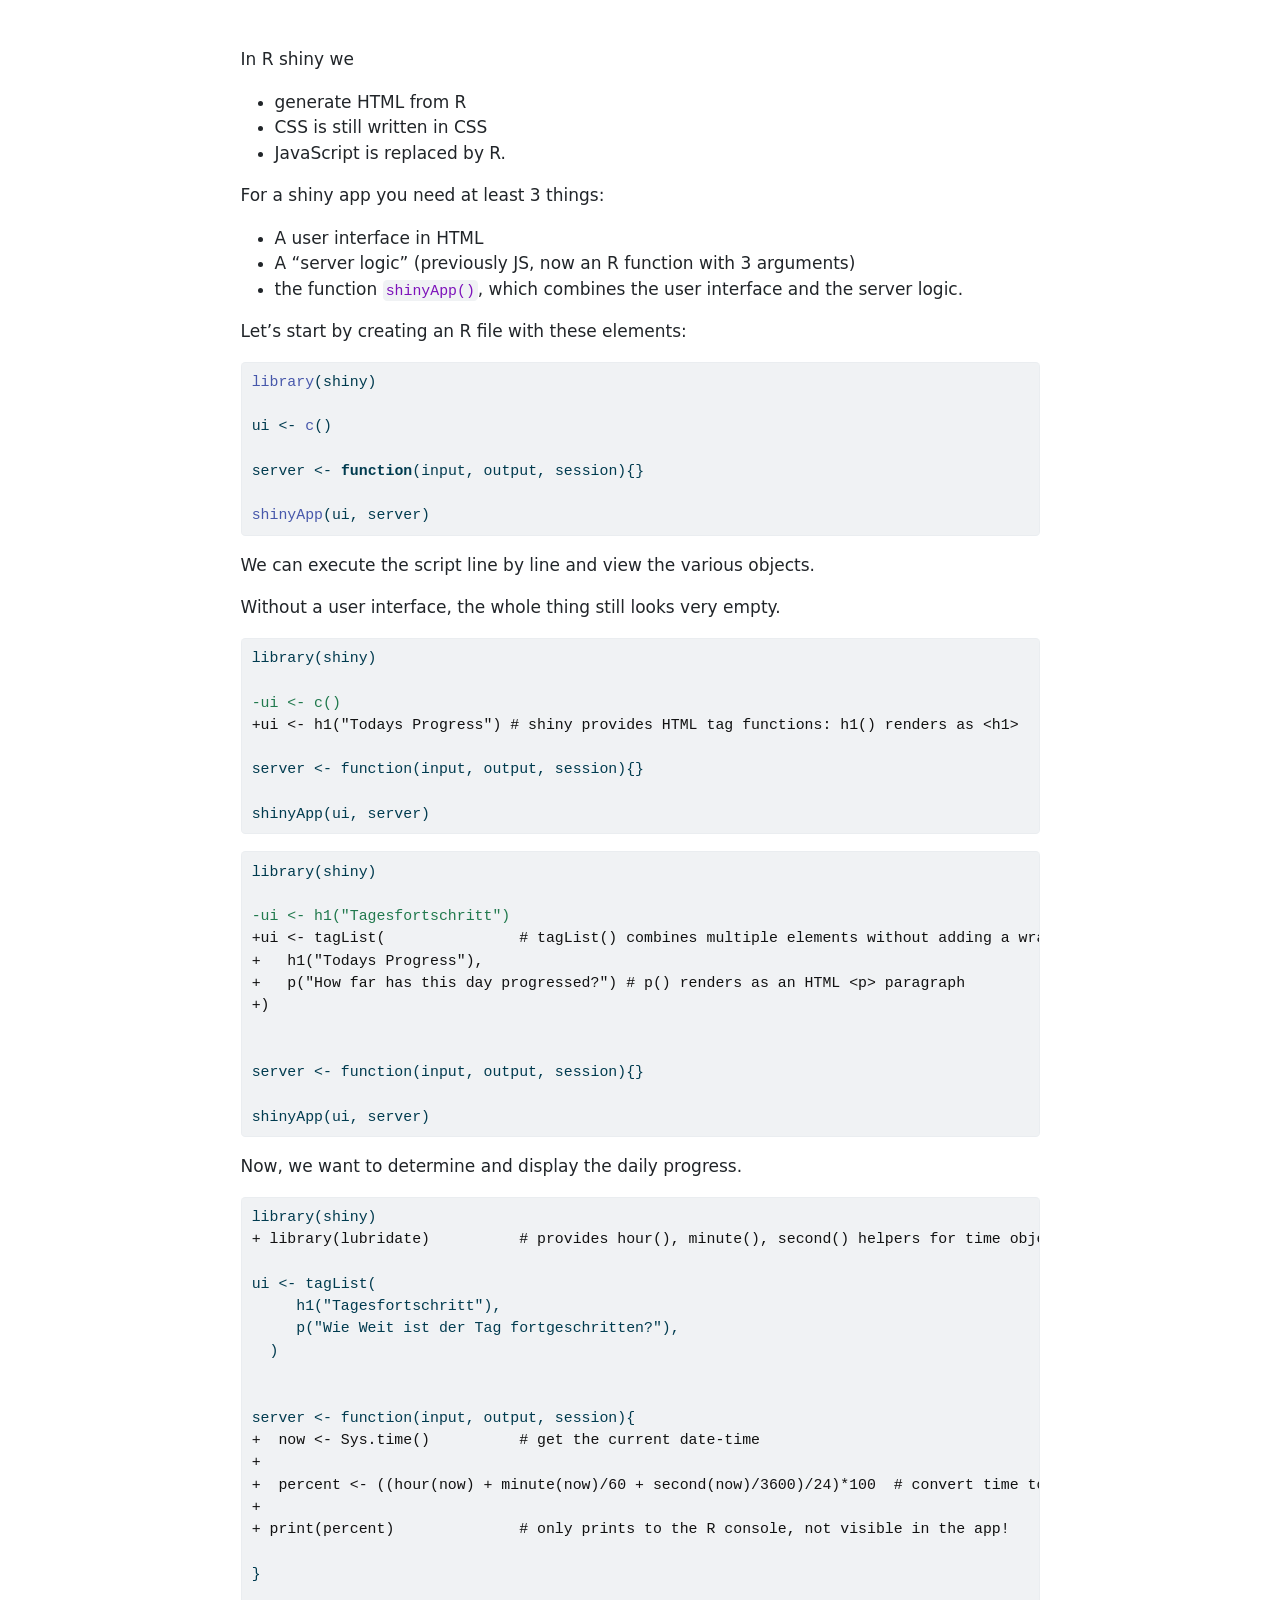
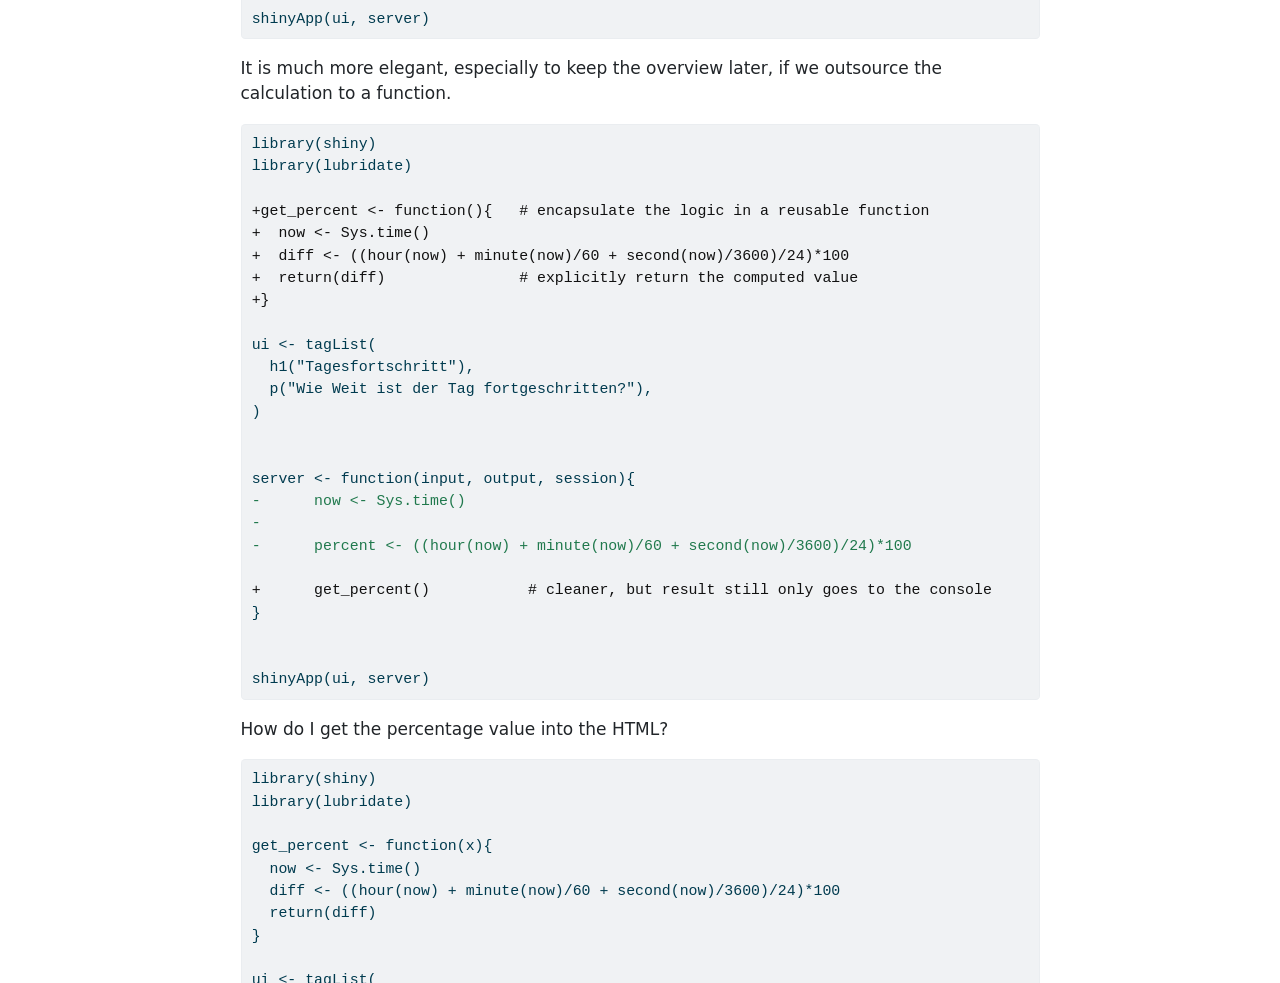
==== commit 1bfd95d8: "Built site for gh-pages" ====
--- a/index.html
+++ b/index.html
@@ -1,832 +1,8 @@
-<!doctype html>
-<html>
-
-<head>
-	<meta charset="utf-8">
-	<meta name="viewport" content="width=device-width, initial-scale=1.0, maximum-scale=1.0, user-scalable=no">
-
-	<title></title>
-
-	<link rel="stylesheet" href="revealjs/dist/reset.css">
-	<link rel="stylesheet" href="revealjs/dist/reveal.css">
-	<link rel="stylesheet" href="revealjs/dist/theme/black.css">
-	<link rel="stylesheet" href="style.css">
-	<link rel="stylesheet" href="https://cdnjs.cloudflare.com/ajax/libs/font-awesome/6.4.0/css/all.min.css"
-		integrity="sha512-iecdLmaskl7CVkqkXNQ/ZH/XLlvWZOJyj7Yy7tcenmpD1ypASozpmT/E0iPtmFIB46ZmdtAc9eNBvH0H/ZpiBw=="
-		crossorigin="anonymous" referrerpolicy="no-referrer" />
-
-	<!-- Theme used for syntax highlighted code -->
-	<link rel="stylesheet" href="revealjs/plugin/highlight/monokai.css">
-</head>
-
-<body>
-	<div class="reveal">
-		<div class="slides">
-			<section>
-				<section class="titleslide">
-					<h2 class="r-fit-text">Geovisualization & Cartography 2</h2>
-					<h2 class="r-fit-text fragment">A Quick Introduction to Shiny</h2>
-
-					<!-- <p style="font-size: large; text-align: left;">Slides</p> -->
-					<!-- <ul class="fragment" style="font-size: large; text-align: left;"> -->
-					<!-- </ul> -->
-				</section>
-
-				
-
-			</section>
-			<section>
-				<section class="titleslide">
-					<h1>What is Shiny?</h1>
-				</section>
-				<section>
-					<div>
-
-						<div style="background-color: white; border-radius: 20px;">
-							<p
-								style="font-size: large;text-align: left; padding-left: 30px;background-color: gray; border-radius: 20px 20px 0px 0px;">
-								https://shiny.posit.co/</p>
-
-							<!-- <img data-src="images/shiny.rstudio.png" style="width: 50%"> -->
-							<div class="img-overlay-container" 
-								style="background-image: url('images/shiny.rstudio.png'); height: 500px;">
-								<div class="fragment fade-in-then-out img-highlight" data-fragment-index="1"
-									style="width: 340px; height: 60px; top: 130px; left: 220px"></div>
-								<div class="fragment fade-in-then-out img-highlight" data-fragment-index="2"
-									style="width: 310px; height: 45px; top: 310px; left: 330px"></div>
-								<div class="fragment fade-in-then-out img-highlight" data-fragment-index="2"
-									style="width: 165px; height: 45px; top: 380px; left: 300px; border: 1px solid red;">
-								</div>
-								<div class="fragment fade-in-then-out img-highlight" data-fragment-index="2"
-									style="width: 190px; height: 45px; top: 380px; left: 470px; border: 1px solid red;">
-								</div>
-
-								<div class="fragment fade-in-then-out img-highlight" data-fragment-index="4"
-									style="width: 270px; height: 60px; top: 190px; left: 435px"></div>
-								<div class="fragment fade-in-then-out img-highlight" data-fragment-index="4"
-									style="width: 310px; height: 60px; top: 250px; left: 330px"></div>
-								<!-- <div style="position: absolute; background-color: rgba(255, 0, 0, 0.156); width: 340px; height: 60px;top: 130px; left: 220px"></div> -->
-							</div>
-						</div>
-					</div>
-
-					<aside class="notes">
-						<ul>
-							<li>Easy Web Apps</li>
-							<li>Get Started in R</li>
-							<li>No web development skills required</li>
-						</ul>
-					</aside>
-				</section>
-
-				<section>
-					<div
-						style="background-color: white; border-radius: 20px; height: 500px; display: flex; justify-content: center;">
-
-						<div style="width: 70%">
-							<p style="color: black; font-size: 50px; font-weight: bold;">Easy cycling without the
-								compromises</p>
-							<p style="color: black; font-size: 15px;">no balancing skills required. Get started with training wheels!</p>
-						
-
-							<!-- <div style="background-image: url('../images/SM-903QW.jpg'); height: 300px; "></div> -->
-							<img class="" data-src="images/SM-903QW.jpg" height="250px">
-						</div>
-
-
-
-
-					</div>
-
-					<aside class="notes">
-						<ul>
-							<li>Shiny ohne jegliches wissen über web development ist wie Fahrrad fahren mit Stützrädern
-							</li>
-							<li>Schneller Erfolg, jedoch ist das wissen nicht skalierbar</li>
-							<li>Stützräder werden zur Balast</li>
-						</ul>
-					</aside>
-				</section>
-
-
-				<section data-background-image="images/mecre2022.png" data-background-size="contain">
-
-					<aside class="notes">
-						<ul>
-							<li>Children who use the BB (Balance Bike) as the first bike had a significantly lower LA
-								(Learning Age) than Children who did not use it.</li>
-							<li>To maximise its effect, the balance bike should be used in the beginning of the learning
-								process</li>
-						</ul>
-					</aside>
-
-				</section>
-
-
-	
-
-
-
-			</section>
-			<section>
-				<section class="titleslide">
-					<h2 class="fragment highlight-red">A Quick</h2>
-					<h1 class="r-fit-text"> Introduction to Webtechnologies</h1>
-				</section>
-
-				<section data-auto-animate>
-					<div class="r-stack" id="wenn1">
-						<div class="wenn fragment html" data-id="html"></div>
-						<div class="wenn fragment css" data-id="css"></div>
-						<div class="wenn fragment js" data-id="js"></div>
-					</div>
-				</section>
-
-				<section data-auto-animate>
-					<div class="r-hstack" id="wenn2">
-						<div class="wenn html" data-id="html"></div>
-						<div class="wenn css" data-id="css"></div>
-						<div class="wenn js" data-id="js"></div>
-					</div>
-				</section>
-
-
-
-				<section data-auto-animate data-background-image="images/house-ge3d0e4f8f_1920.jpg" class="filter">
-					<div class="r-hstack" id="wenn2">
-						<div class="wenn wenn-large html" data-id="html"></div>
-						<div class="wenn wenn-small css" data-id="css"></div>
-						<div class="wenn wenn-small js" data-id="js"></div>
-					</div>
-
-					<aside class="notes">
-						<ul>
-							<li>HTML / "Das Mauerwerk"</li>
-							<li>Bildet das Grundgerüst jeder website</li>
-							<li>Exisiterte als erstes (1993), reicht eigentlich auch aus"</li>
-							<li><a href="http://motherfuckingwebsite.com/" target="_blank">motherfuckingwebsite.com/</a>
-							</li>
-							<li><a href="https://www.angelfire.com/super/badwebs/"
-									target="_blank">angelfire.com/super/badwebs/</a></li>
-						</ul>
-					</aside>
-
-				</section>
-
-
-				<section data-auto-animate data-background-image="images/How-to-Repair-old-walls.png" class="filter">
-
-					<div class="r-hstack" id="wenn2">
-						<div class="wenn wenn-small html" data-id="html"></div>
-						<div class="wenn wenn-large css" data-id="css"></div>
-						<div class="wenn wenn-small js" data-id="js"></div>
-
-					</div>
-
-					<aside class="notes">
-						<ul>
-							<li>CSS: "Die Farbe"</li>
-							<li>Wurde 1996 entwickelt, um html konsistenter und eifacher (ansprechend) gestalten zu
-								können</li>
-							<li>bestimmt, wie die verschiedenen elemente einer website auszusehen haben (Farben,
-								Grösse...) </li>
-						</ul>
-					</aside>
-
-				</section>
-				<section data-auto-animate data-background-image="images/phone-499991_960_720.jpg" class="filter">
-
-					<div class="r-hstack" id="wenn2">
-						<div class="wenn wenn-small html" data-id="html"></div>
-						<div class="wenn wenn-small css" data-id="css"></div>
-						<div class="wenn wenn-large js" data-id="js"></div>
-					</div>
-
-
-					<aside class="notes">
-						<ul>
-							<li>Javascript: "Der Zauberer"</li>
-							<li>Wurde 1995 entwickelt, um html dynamisch und interaktiv zu machen</li>
-							<li>bestimmt, wie die verschiedenen elemente einer website sich verhalten</li>
-							<li>(Animationen, Interaktionen, Reaktionen auf Benutzeraktionen)</li>
-						</ul>
-					</aside>
-				</section>
-
-				
-		
-			</section>
-
-
-
-			<section>
-				<section class="titleslide">
-
-					<h2>HTML | CSS | JS</h2>
-					<h2>→</h2>
-					<h2>Shiny</h2>
-
-				</section>
-
-				<section>
-					<div style="display: grid; grid-template-columns: 50% 50%; column-gap: 5px; row-gap: 5px;">
-
-						<div class="ui-server" style="grid-column-start: span 2;">
-							<h3 class="r-fit-text" style="padding: 0 40px 0 40px;">Components of an Shiny App</h3>
-						</div>
-						<div class="fragment ui-server">
-							<i class="fa-solid fa-tablet-screen-button fa-5x"></i>
-							<p>User Interface</p>
-						</div>
-						<div class="fragment ui-server">
-							<i class="fa-solid fa-server fa-5x"></i>
-							<p>Server</p>
-						</div>
-
-						<div class="fragment ui-server font-large">consits of HTML+CSS, generated in R or Python</div>
-						<div class="fragment ui-server font-large">consits or R / Python Code (replaces Javascript)</div>
-						<div class="fragment ui-server font-large">runs in the users browser</div>
-						<div class="fragment ui-server font-large">runs on a Shiny Server</div>
-
-
-
-					</div>
-
-				</section>
-
-
-				<section>
-					<pre><code data-trim class="r" data-line-numbers="|1|3|5|7">
-						library(shiny)
-
-						ui <- ...                           # HTML + CSS
-
-						server <- ...                       # Server Logic
-
-						shinyApp(ui = ui, server = server)
-					</code></pre>
-
-					<aside class="notes">
-						<ul>
-							<li><code>ui <- ...</code>: either pure html / css oder r-code, which generates this
-							</li>
-							<li><code>server <- ...</code>: A function describing the server logic</li>
-							<li><code>shinyApp(ui = ui, server = server)</code> Creates a shiny object</li>
-
-						</ul>
-
-						Probieren wir das mal in R aus
-					</aside>
-				</section>
-				<section data-background-image="images/bicycle-industry-613462980-full.png">
-				</section>
-				<section data-background-image="images/bicycle-industry-613462980-full.png" data-transition="fade-in"
-					class="blur">
-
-					<h1 class="black-stroke">let's get our hands dirty!</h1>
-
-					<aside class="notes">
-
-						Übung 2: "walkthrough-shiny-tagesfortschritt"
-
-						<ol>
-							<li>RStudio öffnen</li>
-							<li>Neues Projekt (!!!) erstellen</li>
-							<li>Neues R File erstellen</li>
-							<li>Save as > tagesfortschritt.R</li>
-						</ol>
-					</aside>
-				</section>
-
-			</section>
-
-			<section>
-				<section class="titleslide">
-					<h1>Basic Reactivity</h1>
-				</section>
-
-				<section>
-					<i class="fa-solid fa-quote-left fa-1x fa-pull-left"></i>
-					<p style="text-align: left;">The key idea of reactive programming is to specify
-						<span class="fragment custom my-hl">a graph of dependencies</span> so that
-						<span class="fragment custom my-hl">when an input changes</span>,
-						<span class="fragment custom my-hl">all related outputs are automatically updated</span>.
-					</p>
-
-
-					<span style="font-size: 20px;">Wickham (2019) in <a
-							href="https://mastering-shiny.org/basic-reactivity.html">Mastering Shiny</a></span>
-
-					<aside class="notes">
-						Warum ist das wichtig? Weil sonst das ganze R Script bei jeder Veränderung im App gesamthaft
-						ausgeführt werden würde
-					</aside>
-				</section>
-
-				<section>
-					<div class="r-stack" style="width: 60%; margin-left: auto; margin-right: auto;">
-						<!-- <img class="fragment" src="images/reactivity-01.png" alt="reactivity" style="width: 100%; height: auto;"> -->
-						<!-- <img class="fragment" src="images/reactivity-02.png" alt="reactivity" style="width: 100%; height: auto;"> -->
-						<!-- <img class="fragment" src="images/reactivity-03.png" alt="reactivity" style="width: 100%; height: auto;"> -->
-						<!-- <img class="fragment" src="images/reactivity-04.png" alt="reactivity" style="width: 100%; height: auto;"> -->
-						<img class="" src="images/reactivity-05.png" alt="reactivity"
-							style="width: 100%; height: auto;">
-						<!-- <img class="fragment" src="images/reactivity-06.png" alt="reactivity" style="width: 100%; height: auto;"> -->
-						<!-- <img class="fragment" src="images/reactivity-07.png" alt="reactivity" style="width: 100%; height: auto;"> -->
-						<!-- <img class="fragment" src="images/reactivity-08.png" alt="reactivity" style="width: 100%; height: auto;"> -->
-						<!-- <img class="fragment" src="images/reactivity-09.png" alt="reactivity" style="width: 100%; height: auto;"> -->
-						<!-- <img class="fragment" src="images/reactivity-10.png" alt="reactivity" style="width: 100%; height: auto;"> -->
-						<!-- <img class="fragment" src="images/reactivity-11.png" alt="reactivity" style="width: 100%; height: auto;"> -->
-						<!-- <img class="fragment" src="images/reactivity-12.png" alt="reactivity" style="width: 100%; height: auto;"> -->
-					</div>
-
-					<span style="font-size: 20px;">aus Wickham (2019), <a
-							href="https://mastering-shiny.org/basic-reactivity.html">Mastering Shiny</a></span>
-
-				</section>
-
-				<section>
-
-					<i class="fa-solid fa-quote-left fa-1x fa-pull-left"></i>
-					<p style="text-align: left;">This makes the flow of an app considerably simpler,
-						<span class="fragment custom my-hl">but it takes a while to get your head around</span>
-						how it all fits together.
-					</p>
-
-					<div style="text-align: left;" class="fragment">
-						<p>Futher reading:</p>
-						<ul>
-							<li><a
-									href="https://mastering-shiny.org/basic-reactivity.html">mastering-shiny.org/basic-reactivity.html</a>
-							</li>
-							<li><a
-									href="https://mastering-shiny.org/reactivity-intro.html">mastering-shiny.org/reactivity-intro.html</a>
-							</li>
-						</ul>
-					</div>
-				</section>
-
-				<section>
-					
-
-						<div class="img-overlay-container" style="background-image: url('images/reactive.png'); height: 552px;">
-						
-							<div class="fragment fade-in-then-out img-highlight" 
-										style="width: 110px; height: 60px; top: 250px; left: 40px"></div>
-						</div>
-				
-
-					<a style="font-size: large" href="https://shiny.posit.co/r/articles/start/cheatsheet/">shiny.posit.co/r/articles/start/cheatsheet</a>
-				</section>
-
-
-				<section>
-
-					Reactive Inputs
-
-					<div style="grid-template-columns: auto; gap: 15px;">
-
-						<div class="reactive-input-rows fragment">
-							<div>actionButton()</div>
-							<div><input class="action" type="button" value="Go"></div>
-						</div>
-						<div class="reactive-input-rows fragment">
-							<div>checkboxGroupInput()</div>
-							<div>
-								<input type="checkbox" id="scales" name="scales" checked>
-								<label for="scales">Choice 1</label> <br>
-
-								<input type="checkbox" id="horns" name="horns">
-								<label for="horns">Choice 2</label>
-							</div>
-						</div>
-						<div class="reactive-input-rows fragment">
-							<div>checkboxInput()</div>
-							<div>
-								<input type="checkbox" id="scales" name="scales" checked>
-								<label for="scales">Choose</label> <br>
-							</div>
-						</div>
-
-						<div class="reactive-input-rows fragment">
-							<div>dateInput() / dateRangeInput()</div>
-							<div><input type="date" id="start"></div>
-						</div>
-
-						<div class="reactive-input-rows fragment">
-							<div>fileInput()</div>
-							<div><input type="file" id="avatar"></div>
-						</div>
-
-						<div class="reactive-input-rows fragment">
-							<div>numericInput()</div>
-							<div><input type="number"></div>
-						</div>
-
-						<div class="reactive-input-rows fragment">
-							<div>passwordInput()</div>
-							<div><input type="password"></div>
-						</div>
-
-						<div class="reactive-input-rows fragment">
-							<div>radioButtons()</div>
-							<div>
-								<input type="radio" id="huey" name="drone" value="huey" checked>
-								<label for="huey">Huey</label>
-
-								<input type="radio" id="dewey" name="drone" value="dewey">
-								<label for="dewey">Dewey</label>
-
-								<input type="radio" id="louie" name="drone" value="louie">
-								<label for="louie">Louie</label>
-							</div>
-						</div>
-
-						<div class="reactive-input-rows fragment">
-							<div>sliderInput()</div>
-							<div><input type="range"></div>
-						</div>
-
-						<div class="reactive-input-rows fragment">
-							<div>submitButton()</div>
-							<div><input class="action" type="button" value="Apply Changes"></div>
-						</div>
-
-						<div class="reactive-input-rows fragment">
-							<div>textInput()</div>
-							<div><input type="text"></div>
-						</div>
-
-					</div>
-
-					<p class="fragment" style="font-size: large;">See <a
-							href="https://shiny.posit.co/r/articles/start/cheatsheet/">shiny.posit.co/r/articles/start/cheatsheet/</a>
-					</p>
-
-
-				</section>
-
-
-
-				
-
-				<section>
-					<!-- <img data-src="images/reactive.png"></img> -->
-
-					<div class="img-overlay-container" style="background-image: url('images/reactive.png'); height: 552px;">
-						<div class="fragment fade-in-then-out img-highlight" 
-									style="width: 110px; height: 60px; top: 250px; left: 815px"></div>
-					</div>
-
-					<a style="font-size: large" href="https://shiny.posit.co/r/articles/start/cheatsheet/">shiny.posit.co/r/articles/start/cheatsheet</a>
-				</section>
-
-
-
-				<section>
-
-					Reactive Outputs
-
-					<pre><code data-trim class="r" data-line-numbers="|6|3">
-						library(shiny)
-
-						ui <- plotOutput("plot")
-
-						server <- function(input, output, session){
-							output$plot <- renderPlot(plot(rnorm(100)))
-						}
-
-
-						shinyApp(ui, server)
-					</code></pre>
-
-					<aside class="notes">
-						Reactive Outputs kommen immer in paaren. render* um den output zu generieren, *Output um den
-						output zu rendern.
-					</aside>
-				</section>
-
-				<section>
-
-					Reactive Outputs
-
-
-
-					<div class="reactive-outputs">
-
-						<div style="background-color:darkslategray;">Server |<code>render*()</code></div>
-						<div style="background-color:darkslategray;">UI |<code>*Output()</code></div>
-
-						<div>renderDataTable()</div>
-						<div>dataTableOutput()</div>
-
-						<div>renderImage()</div>
-						<div>imageOutput()</div>
-
-						<div>renderPlot()</div>
-						<div>plotOutput()</div>
-
-						<div>renderPrint()</div>
-						<div>verbatimTextOutput()</div>
-
-						<div>renderTable()</div>
-						<div>tableOutput()</div>
-
-						<div>renderText()</div>
-						<div>textOutput()</div>
-
-						<div>renderUI()</div>
-						<div>uiOutput()</div>
-
-					</div>
-
-					<ul class="fragment" style="font-size: large; padding-top: 20px;">
-						<li>See <a
-								href="https://shiny.posit.co/r/articles/start/cheatsheet/">shiny.posit.co/r/articles/start/cheatsheet/</a>
-						</li>
-						<li>Mehr ouputs sind auf <a href="http://www.htmlwidgets.org/">htmlwidgets.org</a> zu finden
-						</li>
-					</ul>
-
-					<aside class="notes">
-						<ul>
-							<li>Reactive Outputs kommen immer in paaren. render* um den output zu generieren, *Output um
-								den output zu rendern.</li>
-							<li>die jeweiligen Packages liefern meist die benötigten Funktionen, um diesen in Shiny zu
-								integrieren</li>
-						</ul>
-
-					</aside>
-
-
-				</section>
-
-				<section>
-					<!-- <img data-src="images/reactive.png"></img> -->
-
-					<div class="img-overlay-container" style="background-image: url('images/reactive.png'); height: 552px;">
-						<div class="fragment fade-in-then-out img-highlight" style="width: 180px; height: 40px; top: 90px; left: 180px"></div>
-						<div class="fragment fade-in-then-out img-highlight" style="width: 180px; height: 80px; top: 100px; left: 530px"></div>
-						<div class="fragment fade-in-then-out img-highlight" style="width: 160px; height: 80px; top: 395px; left: 450px"></div>
-					</div>
-
-					<a style="font-size: large" href="https://shiny.posit.co/r/articles/start/cheatsheet/">shiny.posit.co/r/articles/start/cheatsheet</a>				</section>
-
-
-
-
-
-		
-			</section>
-
-	
-
-			<section>
-				<section class="titleslide">
-					<h1>Layouts</h1>
-
-				</section>
-
-				<section data-auto-animate>
-					<div style="display: grid; grid-template-columns: 50% 50%;">
-						<div>
-							<pre data-id="layout"><code data-trim class="R" data-line-numbers="">
-								ui <- fluidPage(
-									# input 1
-									# input 2
-									# output 1
-									# output 2
-								)
-							</code></pre>
-
-						</div>
-
-						<div>
-							<div class="shiny-container">
-								<div data-id="input1" class="shiny-input">Input 1</div>
-								<div data-id="input2" class="shiny-input">Input 2</div>
-								<div data-id="output1" class="shiny-output">Output 1</div>
-								<div data-id="output2" class="shiny-output">Output 2</div>
-							</div>
-						</div>
-
-					</div>
-				</section>
-				<section data-auto-animate>
-					<div style="display: grid; grid-template-columns: 50% 50%;">
-						<div>
-							<pre data-id="layout"><code data-trim class="R" data-line-numbers="">
-								ui <- fluidPage(
-									titlePanel("titlePanel()"),
-									# input 1
-									# input 2
-									# output 1
-									# output 2
-								)
-							</code></pre>
-
-						</div>
-						<div>
-							<div class="shiny-container">
-								<div data-id="titlepanel" class="shiny-titlepanel">titlePanel()</div>
-								<div data-id="input1" class="shiny-input">Input 1</div>
-								<div data-id="input2" class="shiny-input">Input 2</div>
-								<div data-id="output1" class="shiny-output">Output 1</div>
-								<div data-id="output2" class="shiny-output">Output 2</div>
-							</div>
-						</div>
-					</div>
-				</section>
-				<section data-auto-animate>
-					<div style="display: grid; grid-template-columns: 50% 50%;">
-						<div>
-							<pre data-id="layout"><code data-trim class="R" data-line-numbers="">
-								ui <- fluidPage(
-									titlePanel("titlePanel()"),
-									sidebarLayout(
-										sidebarPanel(
-											# input 1
-											# input 2
-										),
-										mainPanel(
-											# output 1
-											# output 2
-										)
-									)
-							</code></pre>
-
-						</div>
-						<div>
-							<div class="shiny-container shiny-container2">
-								<div data-id="titlepanel" class="shiny-titlepanel">titlePanel()</div>
-								<div data-id="input1" class="shiny-input">Input 1</div>
-								<div data-id="output1" class="shiny-output">Output 1</div>
-
-								<div data-id="input2" class="shiny-input">Input 2</div>
-								<div data-id="output2" class="shiny-output">Output 2</div>
-							</div>
-						</div>
-					</div>
-				</section>
-				<section data-auto-animate>
-					<div style="display: grid; grid-template-columns: 50% 50%;">
-						<div>
-							<pre data-id="layout"><code data-trim class="R" data-line-numbers="">
-								ui <- fluidPage(
-									titlePanel("titlePanel()"),
-									sidebarLayout(
-										position = "right",
-										sidebarPanel(
-											# input 1
-											# input 2
-										),
-										mainPanel(
-											# output 1
-											# output 2
-										)
-									)
-							</code></pre>
-
-						</div>
-						<div>
-							<div class="shiny-container shiny-container3">
-								<div data-id="titlepanel" class="shiny-titlepanel">titlePanel()</div>
-								<div data-id="output1" class="shiny-output">Output 1</div>
-								<div data-id="input1" class="shiny-input">Input 1</div>
-
-								<div data-id="output2" class="shiny-output">Output 2</div>
-								<div data-id="input2" class="shiny-input">Input 2</div>
-
-							</div>
-						</div>
-					</div>
-				</section>
-				<section data-auto-animate>
-					<div style="display: grid; grid-template-columns: 50% 50%;">
-						<div>
-							<pre data-id="layout"><code data-trim class="R" data-line-numbers="">
-								ui <- fluidPage(
-									titlePanel("titlePanel()"),
-									sidebarLayout(
-										fluidRow(
-											column(
-												# Input 1 
-												width = 3
-												),
-											column(
-												# Output 1 
-												width = 9
-												),
-										  ),
-										fluidRow(
-											column(
-												# Input 2 
-												width = 6
-												),
-											column(
-												# Output 2 
-												width = 6
-												),
-										  ),
-										  )
-									)
-							</code></pre>
-
-						</div>
-						<div>
-							<div class="shiny-container shiny-container4">
-								<div data-id="titlepanel" class="shiny-titlepanel">titlePanel()</div>
-								<div data-id="input1" class="shiny-input" style="grid-column-start: span 3;">Input 1</div>
-								<div data-id="output1" class="shiny-output" style="grid-column-start: span 9;">Output 1</div>
-								<div data-id="input2" class="shiny-input" style="grid-column-start: span 5;">Input 1</div>
-								<div data-id="output2" class="shiny-output" style="grid-column-start: span 7;">Output 2</div>
-
-
-
-
-							</div>
-						</div>
-					</div>
-				</section>
-				<section>
-					<p style="text-align: left;">Es gibt noch viele andere Layouts:</p>
-
-					<ul>
-						<li class="fragment"><code>fluidPage()</code> mit <code>tabsetPanel()</code> und
-							<code>tabPanel()</code>
-						</li>
-						<li class="fragment"><code>fluidPage()</code> mit <code>navlistPanel()</code>und
-							<code>tabPanel()</code>
-						</li>
-						<li class="fragment"><code>navbarPage()</code> mit <code>tabPanel()</code>und
-							<code>navbarMenu()</code>
-						</li>
-
-					</ul>
-
-					<p class="fragment" style="text-align: left; font-size: large;">Siehe auch:
-						<a
-							href="https://shiny.posit.co/r/articles/build/layout-guide/">shiny.posit.co/r/articles/build/layout-guide/</a>
-						und
-						<a
-							href="https://mastering-shiny.org/action-layout.html">mastering-shiny.org/action-layout.html</a>
-
-					</p>
-
-
-				</section>
-				
-			</section>
-
-
-			<section>
-				<section class="titleslide">
-					<h1>Publish / Deploy</h1>
-				</section>
-
-				<section>
-
-					<p>Optionen shinyApps zu publishen</p>
-
-
-					<div class="deploy">
-
-				
-						<div class="fragment">
-							<div>
-								<p>Shinyapps.io</p>
-								<a href="https://www.shinyapps.io">www.shinyapps.io</a>
-							</div>
-
-						</div>
-						<div class="fragment">
-							Web-R (WASM) / ShinyLive
-						</div>
-						<div class="fragment">
-							Custom R Shiny Server
-						</div>
-
-					</div>
-				</section>
-			</section>
-
-
-
-		</div>
-	</div>
-	<script src="revealjs/dist/reveal.js"></script>
-	<script src="revealjs/plugin/notes/notes.js"></script>
-	<script src="revealjs/plugin/highlight/highlight.js"></script>
-	<script src="revealjs/plugin/zoom/zoom.js"></script>
-	<script src="revealjs/plugin/search/search.js"></script>
-	<script>
-
-		Reveal.initialize({
-			hash: true,
-			autoAnimateEasing: "cubic-bezier(0.83, 0, 0.17, 1)",
-			plugins: [RevealHighlight, RevealNotes, RevealZoom, RevealSearch]
-		});
-	</script>
-</body>
-
-</html>+<html xmlns="http://www.w3.org/1999/xhtml">    
+  <head>      
+    <title>Redirect to walkthrough-shiny-tagesfortschritt.html</title>      
+    <meta http-equiv="refresh" content="0;URL='walkthrough-shiny-tagesfortschritt.html'" />    
+  </head>    
+  <body> 
+  </body>  
+</html>     
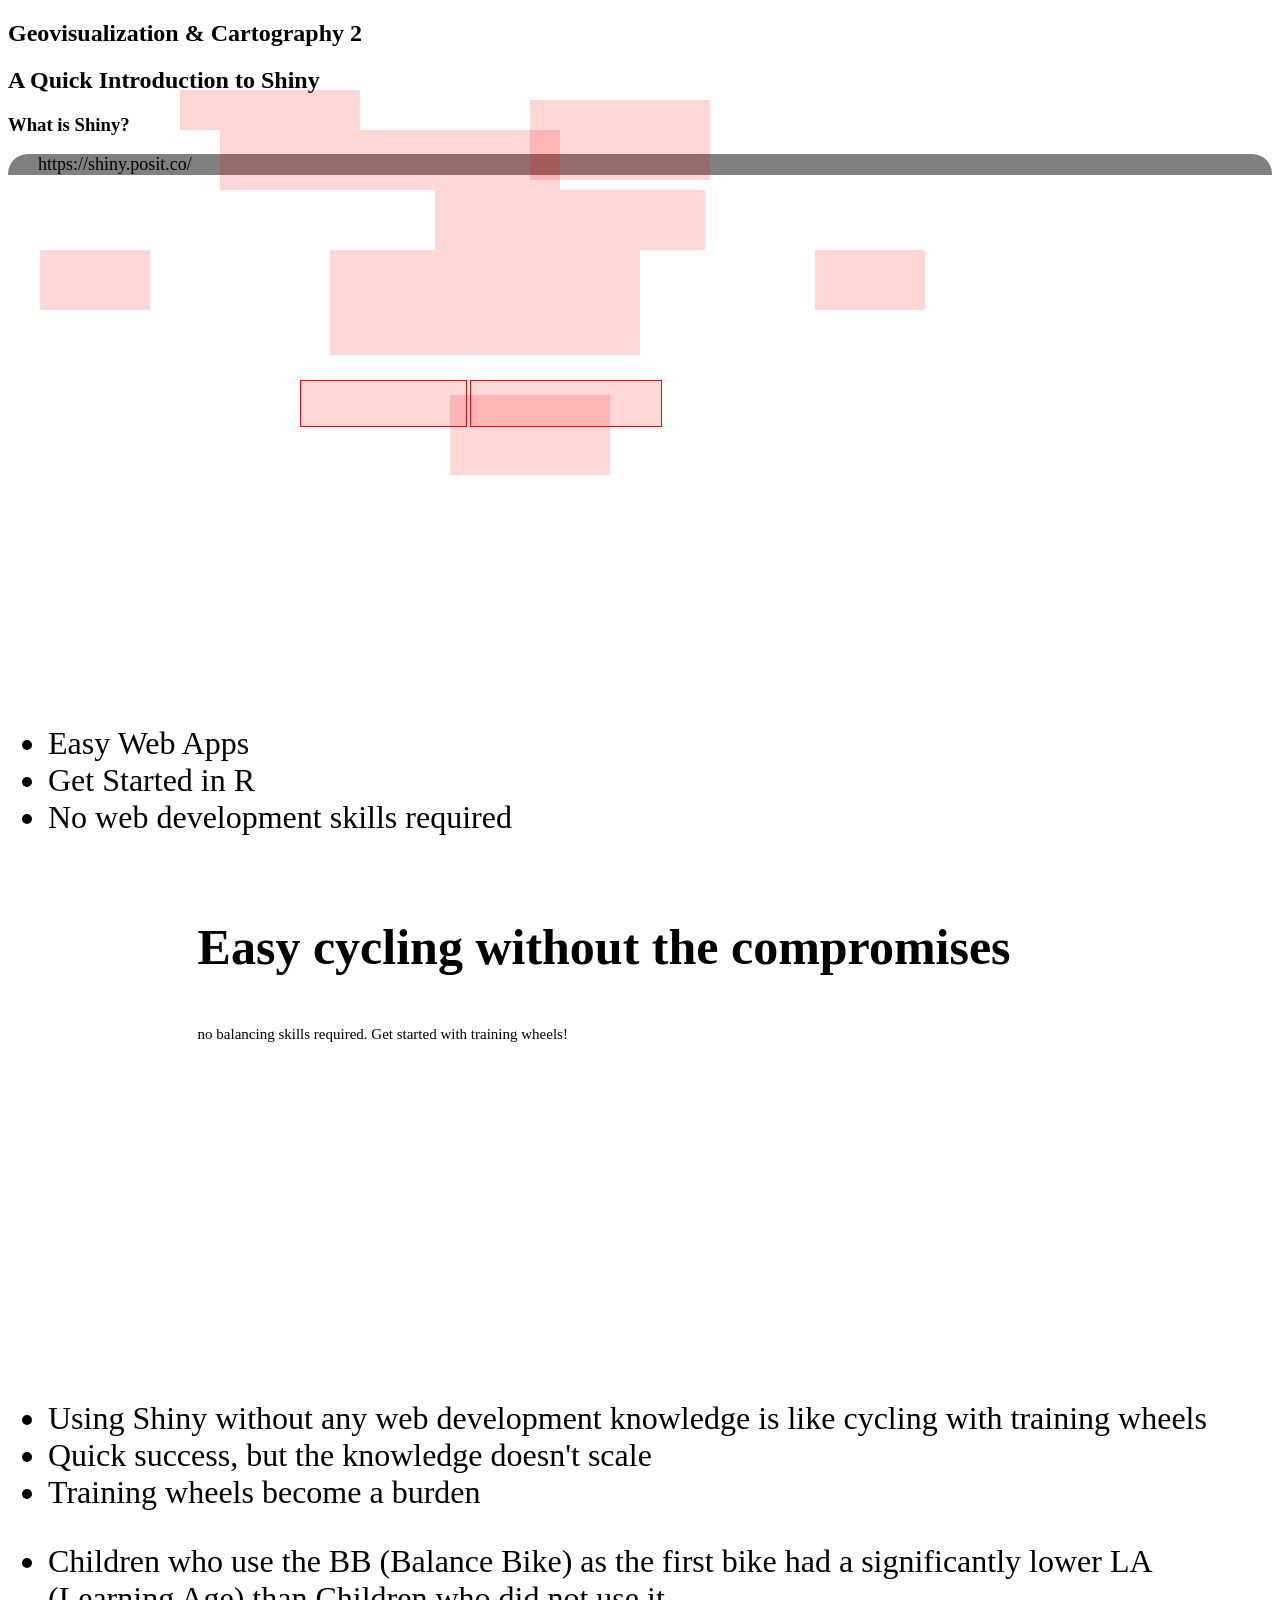
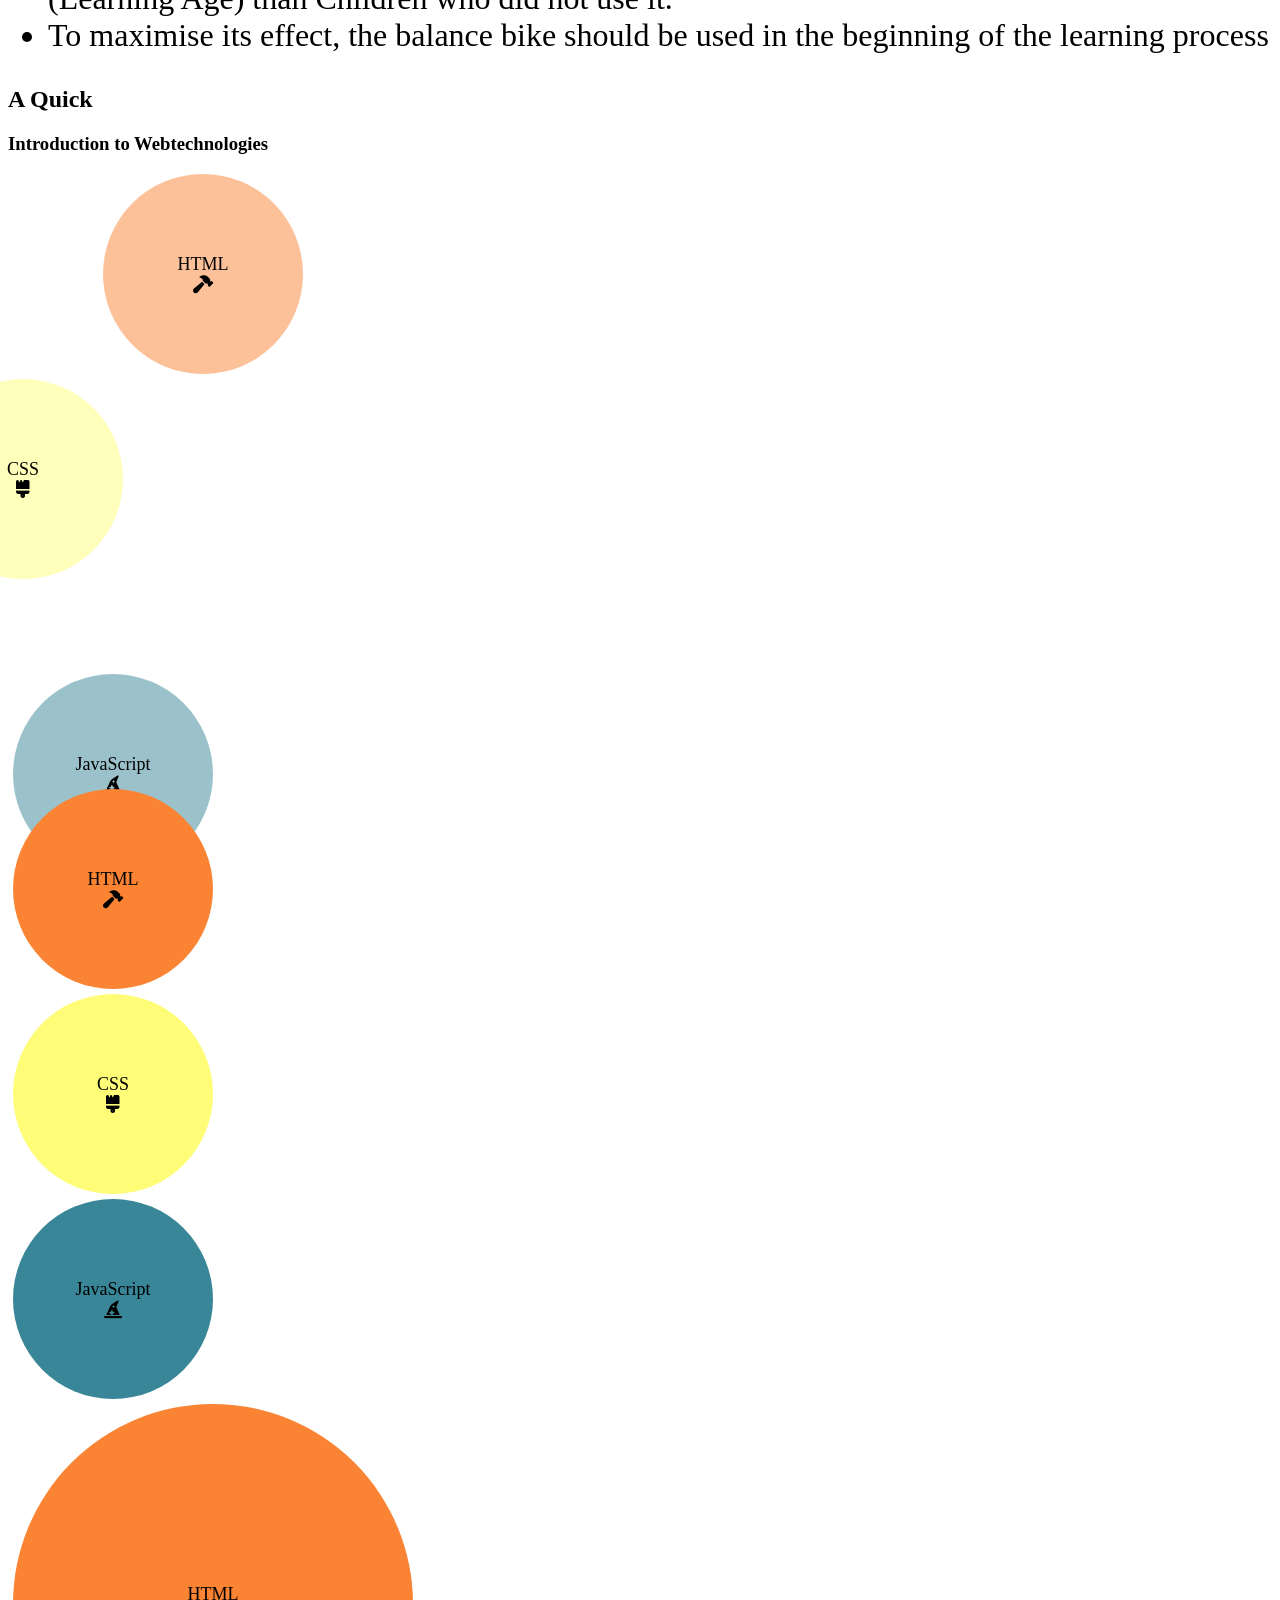
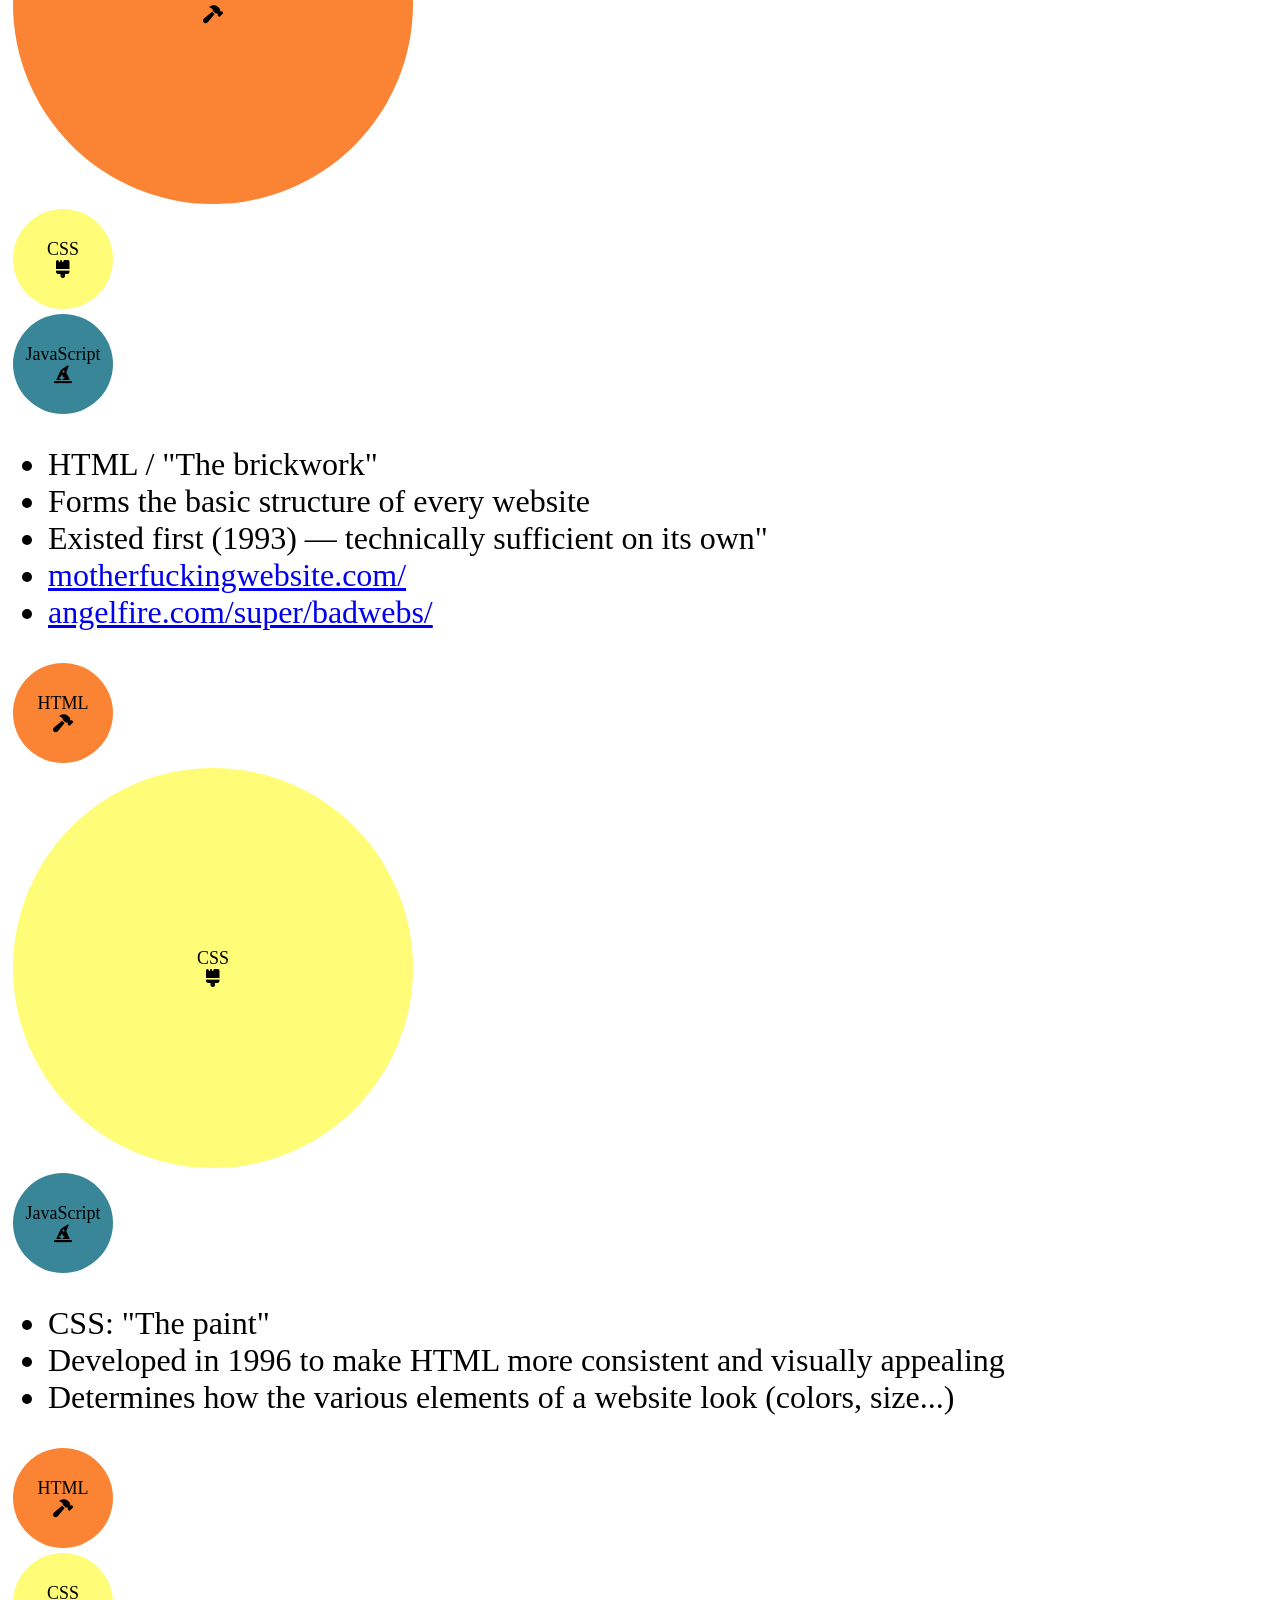
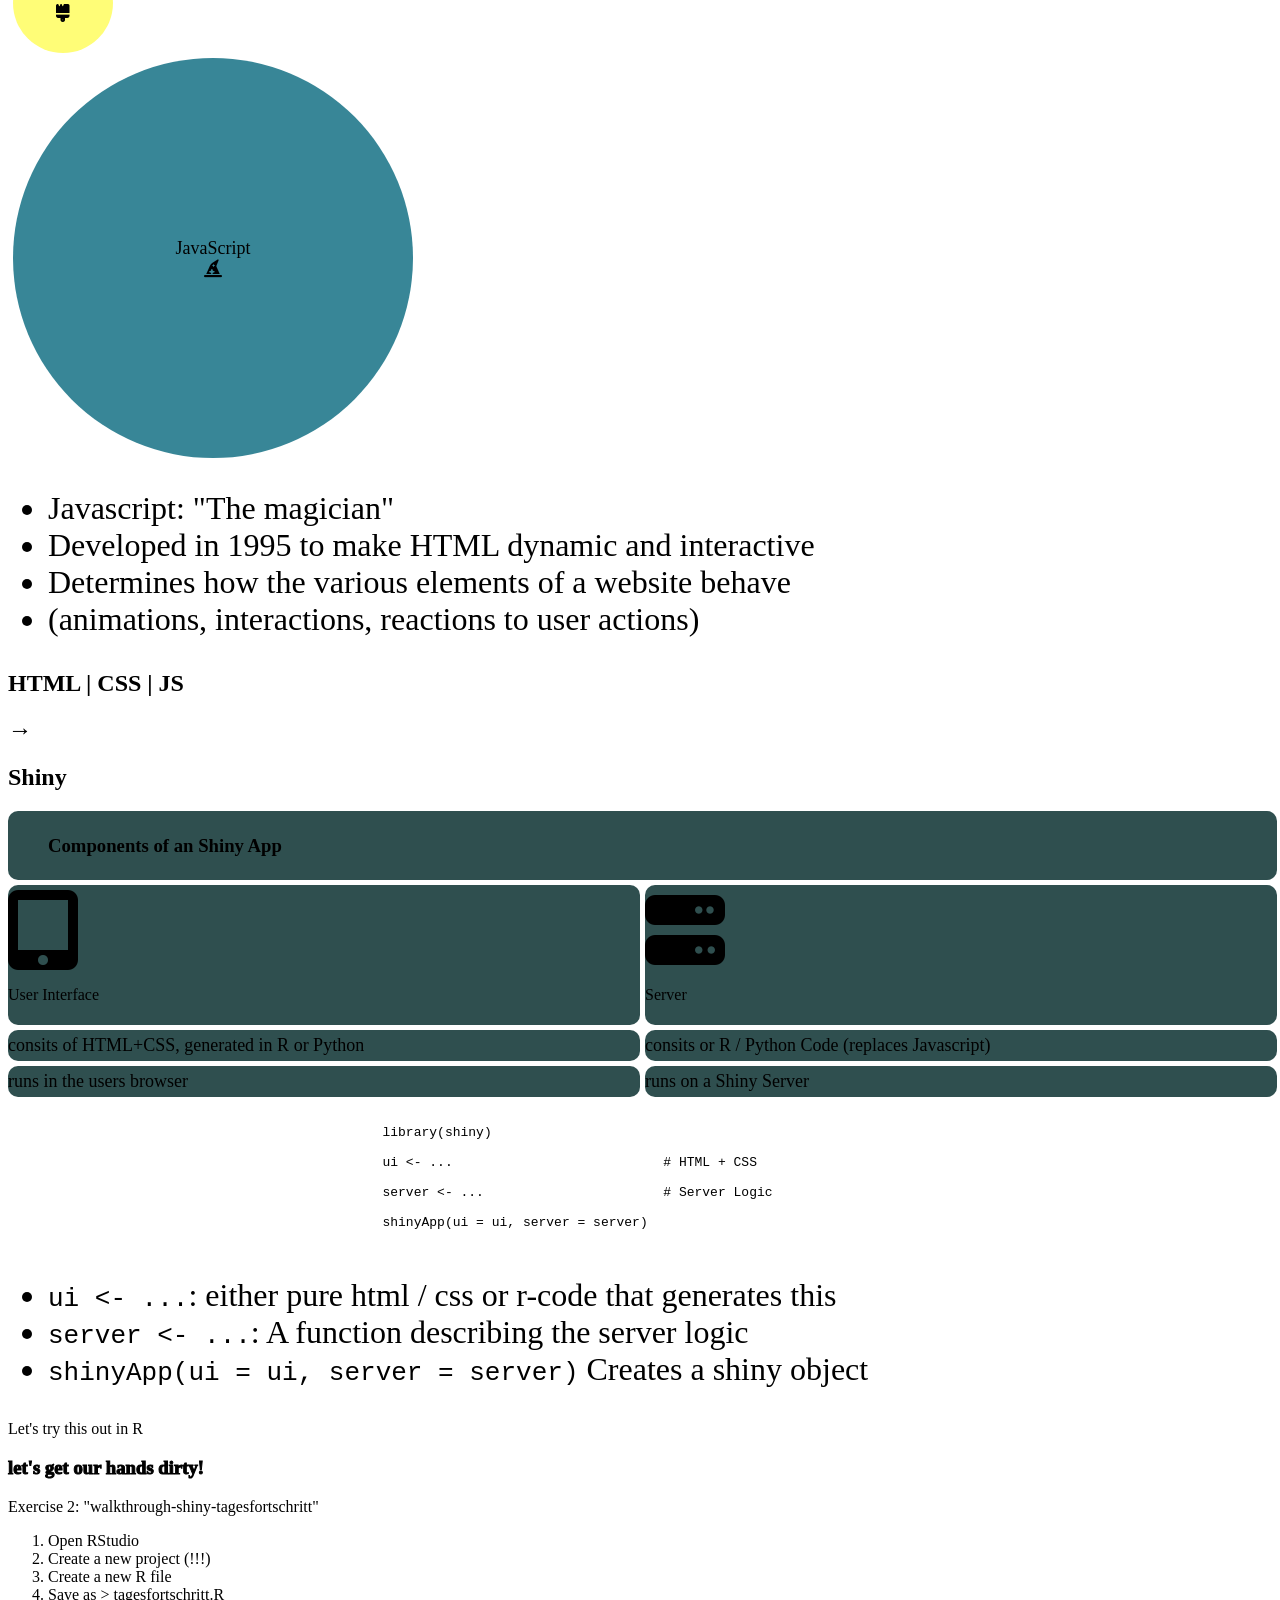
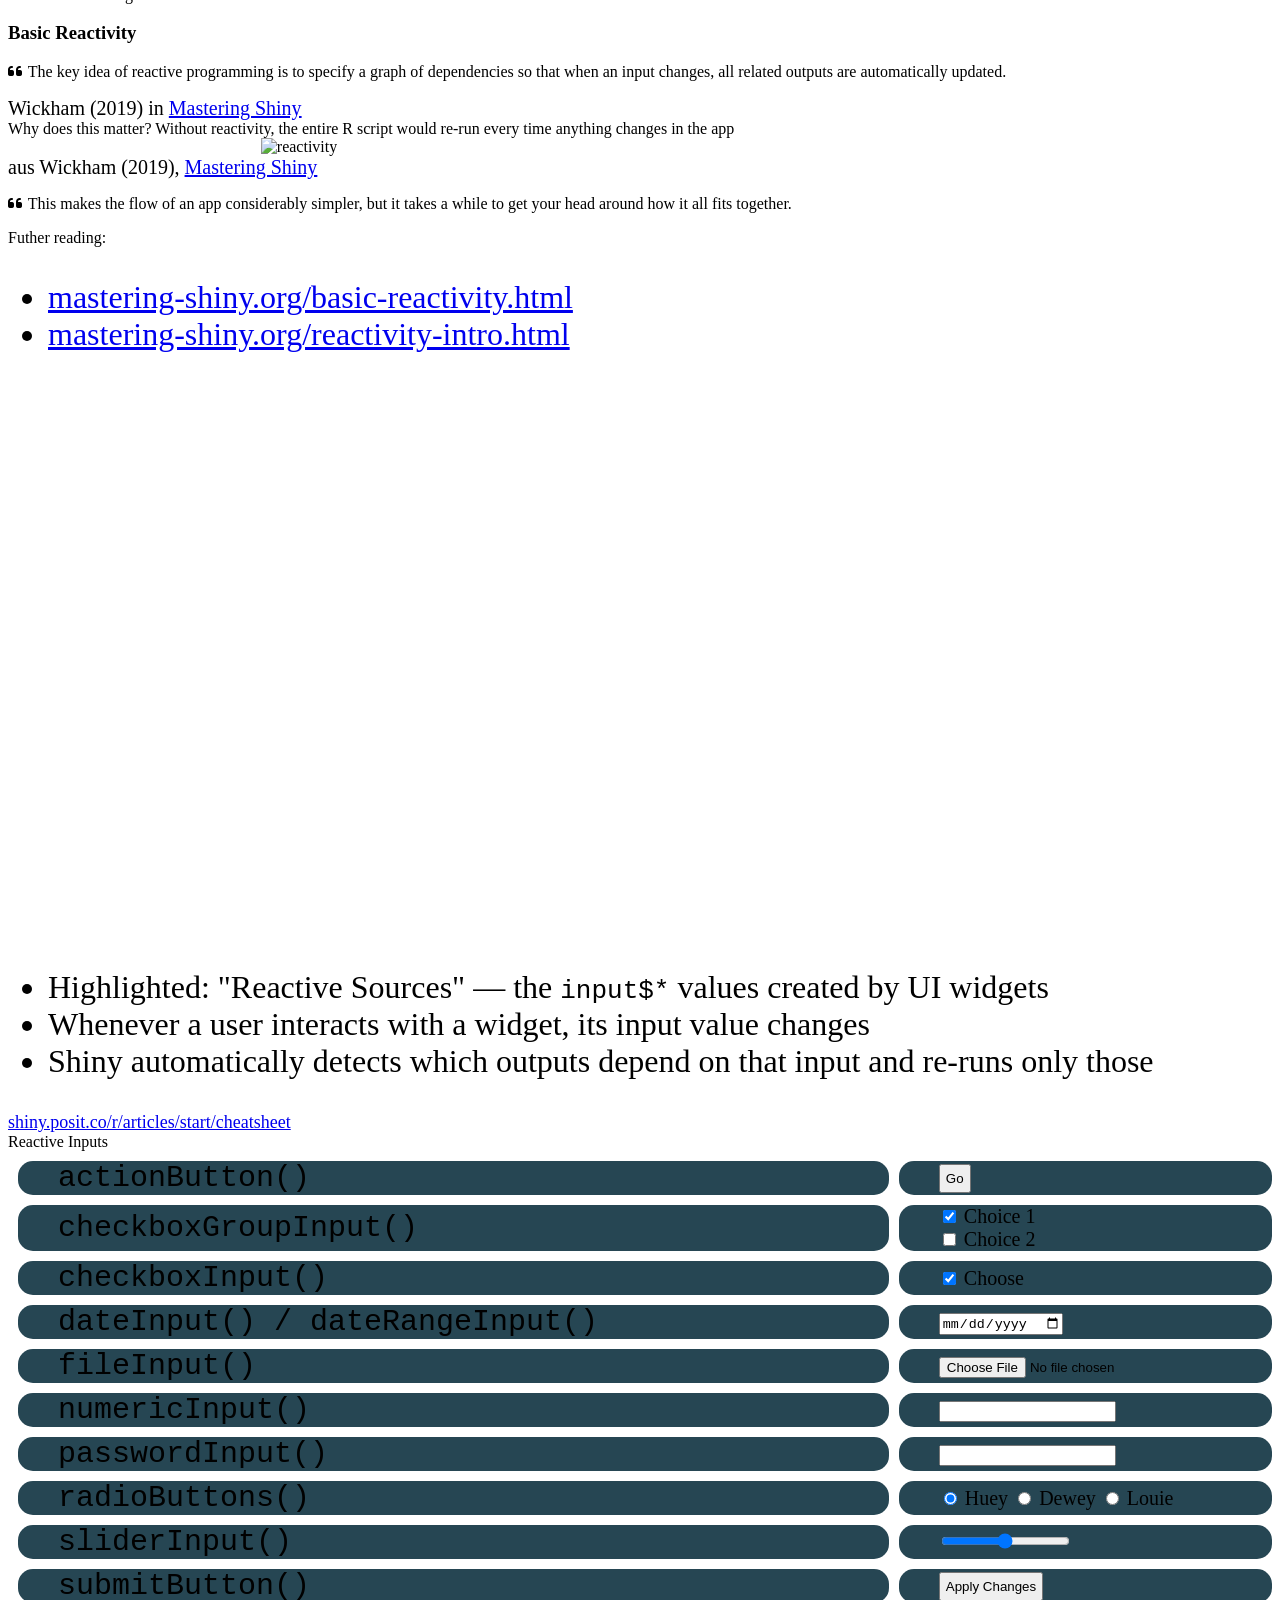
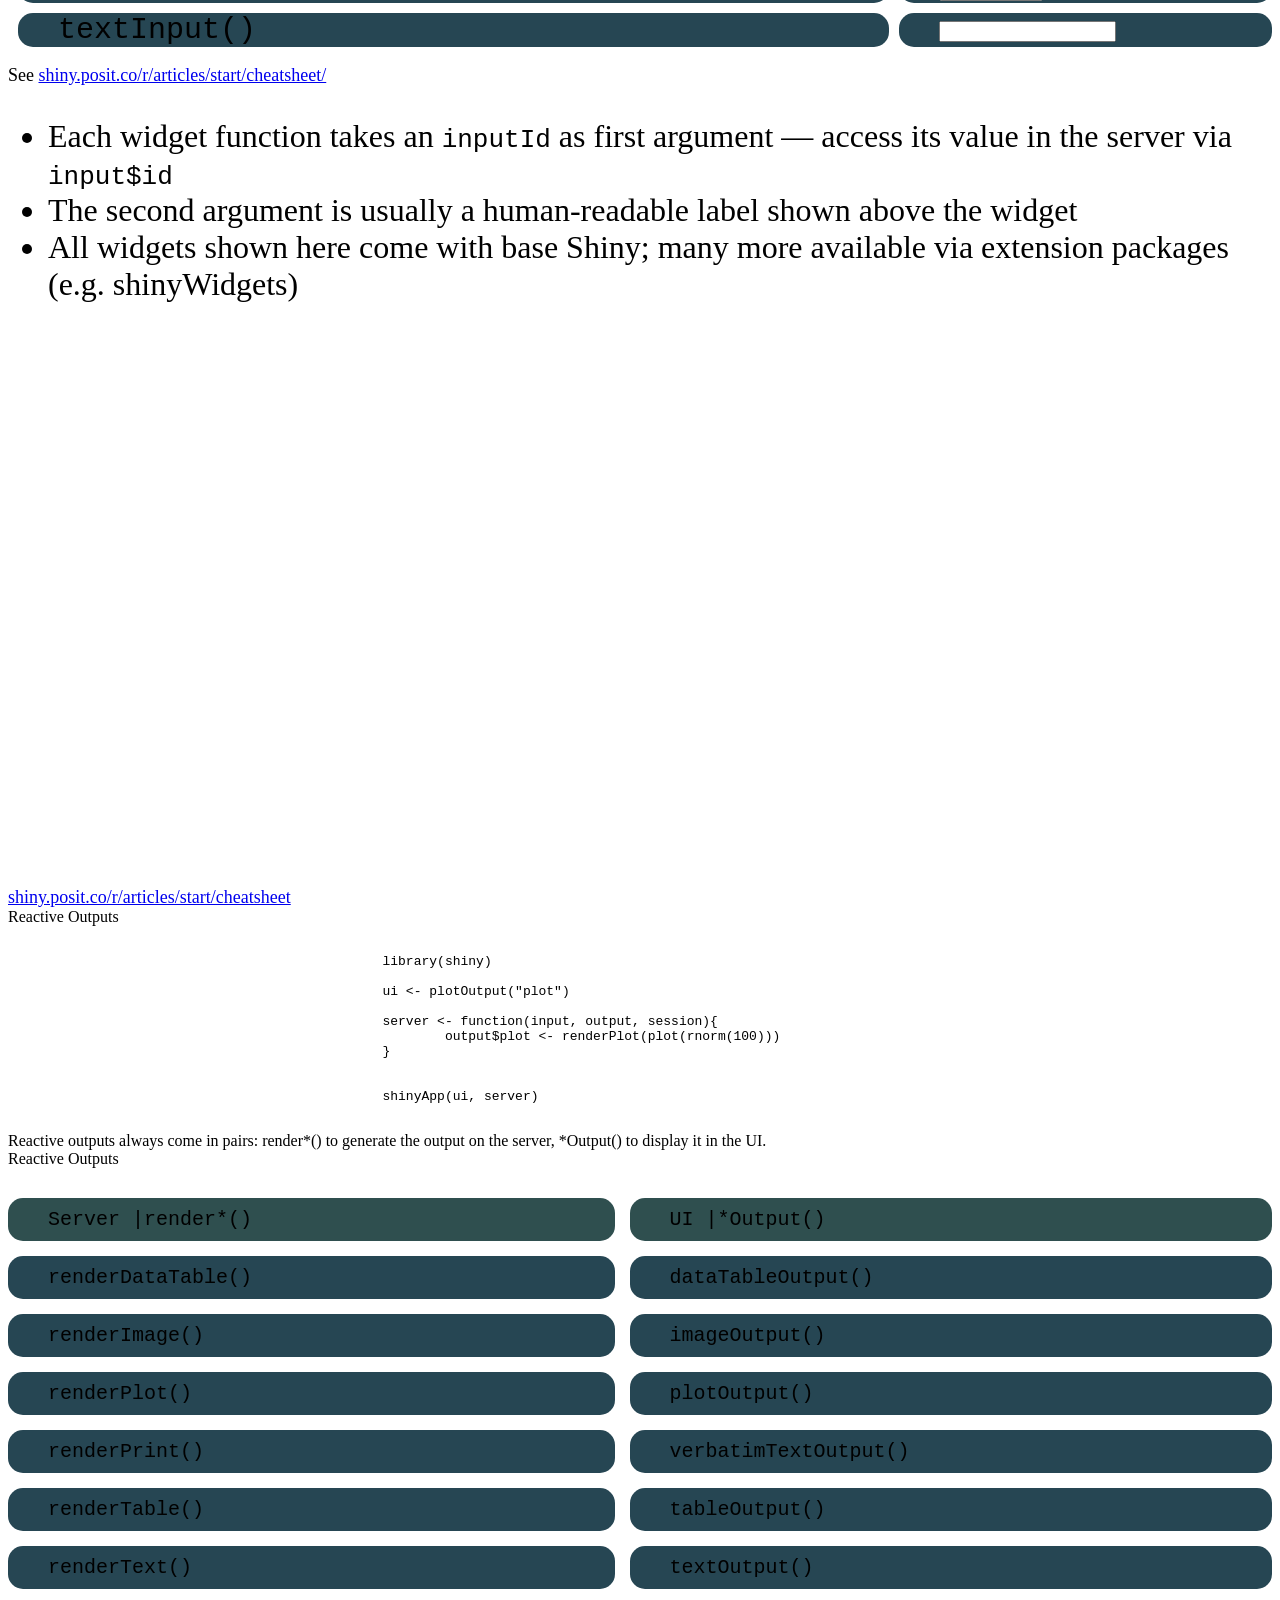
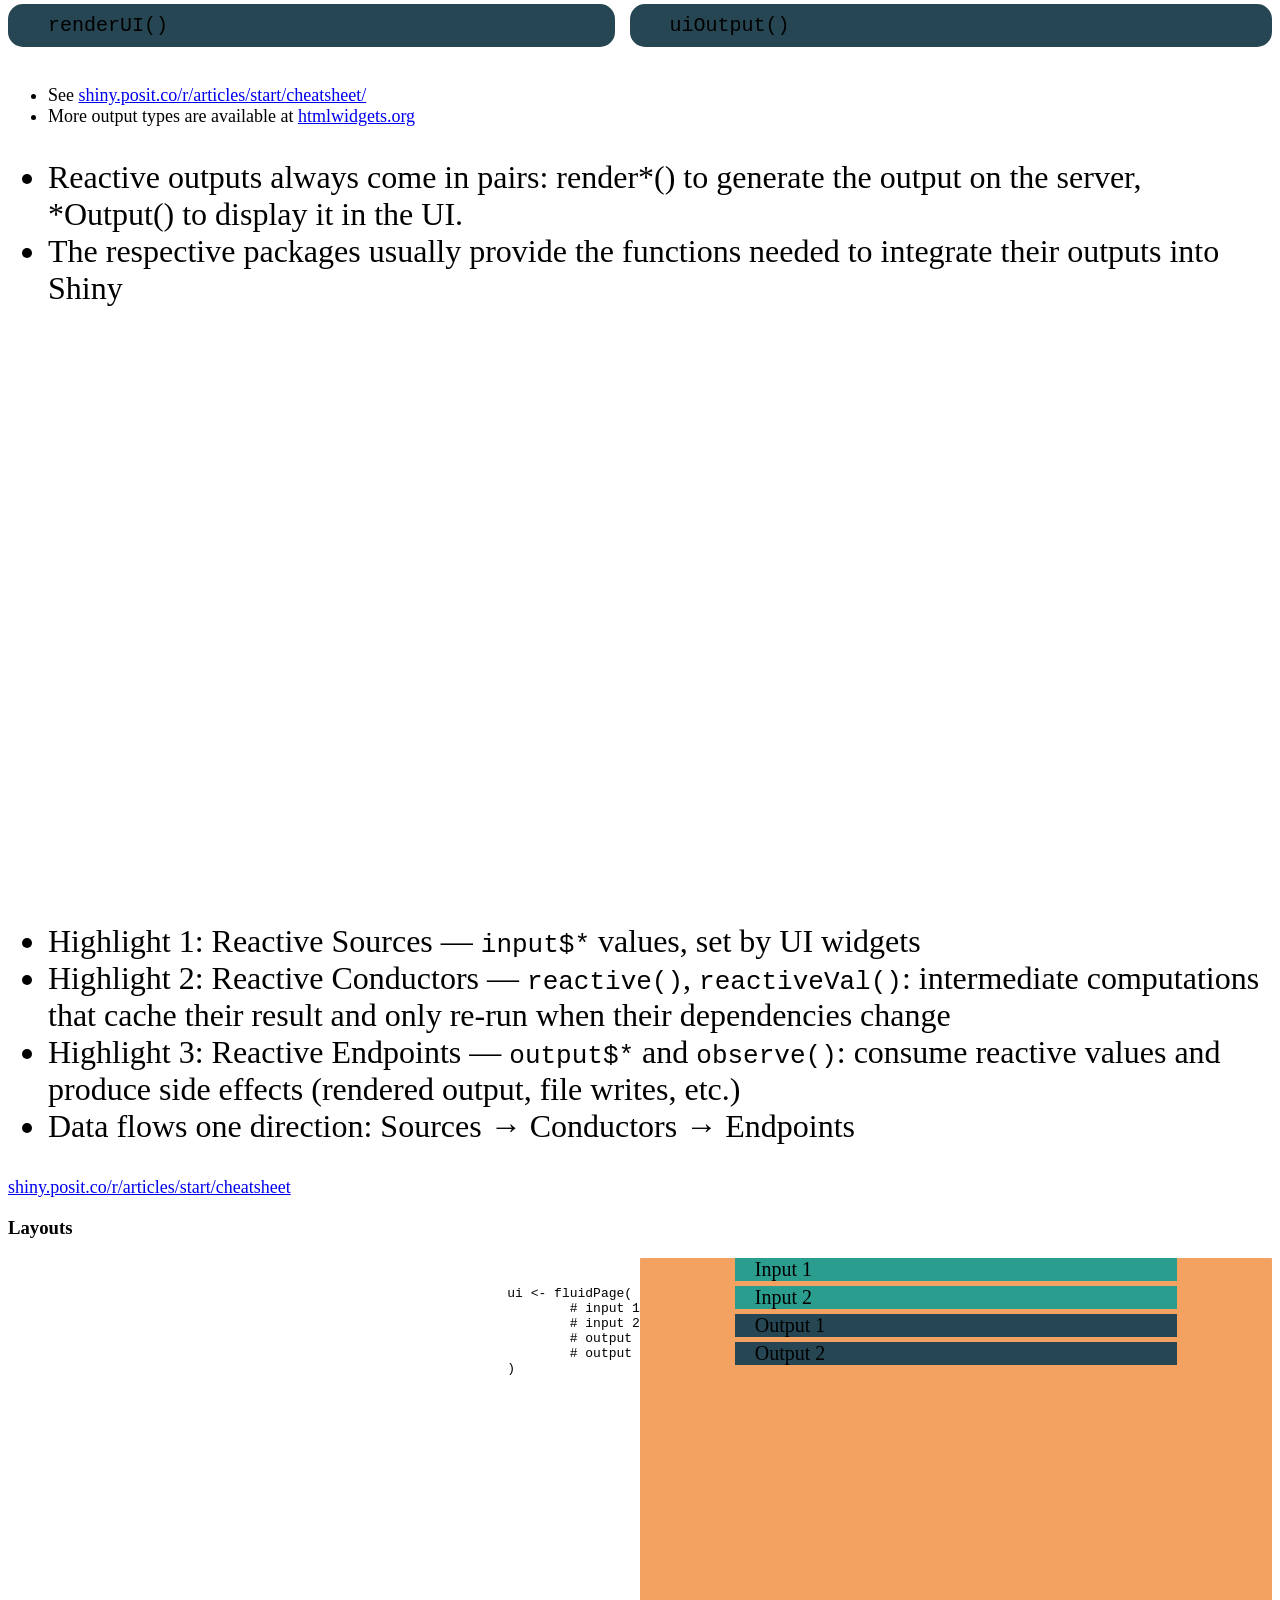
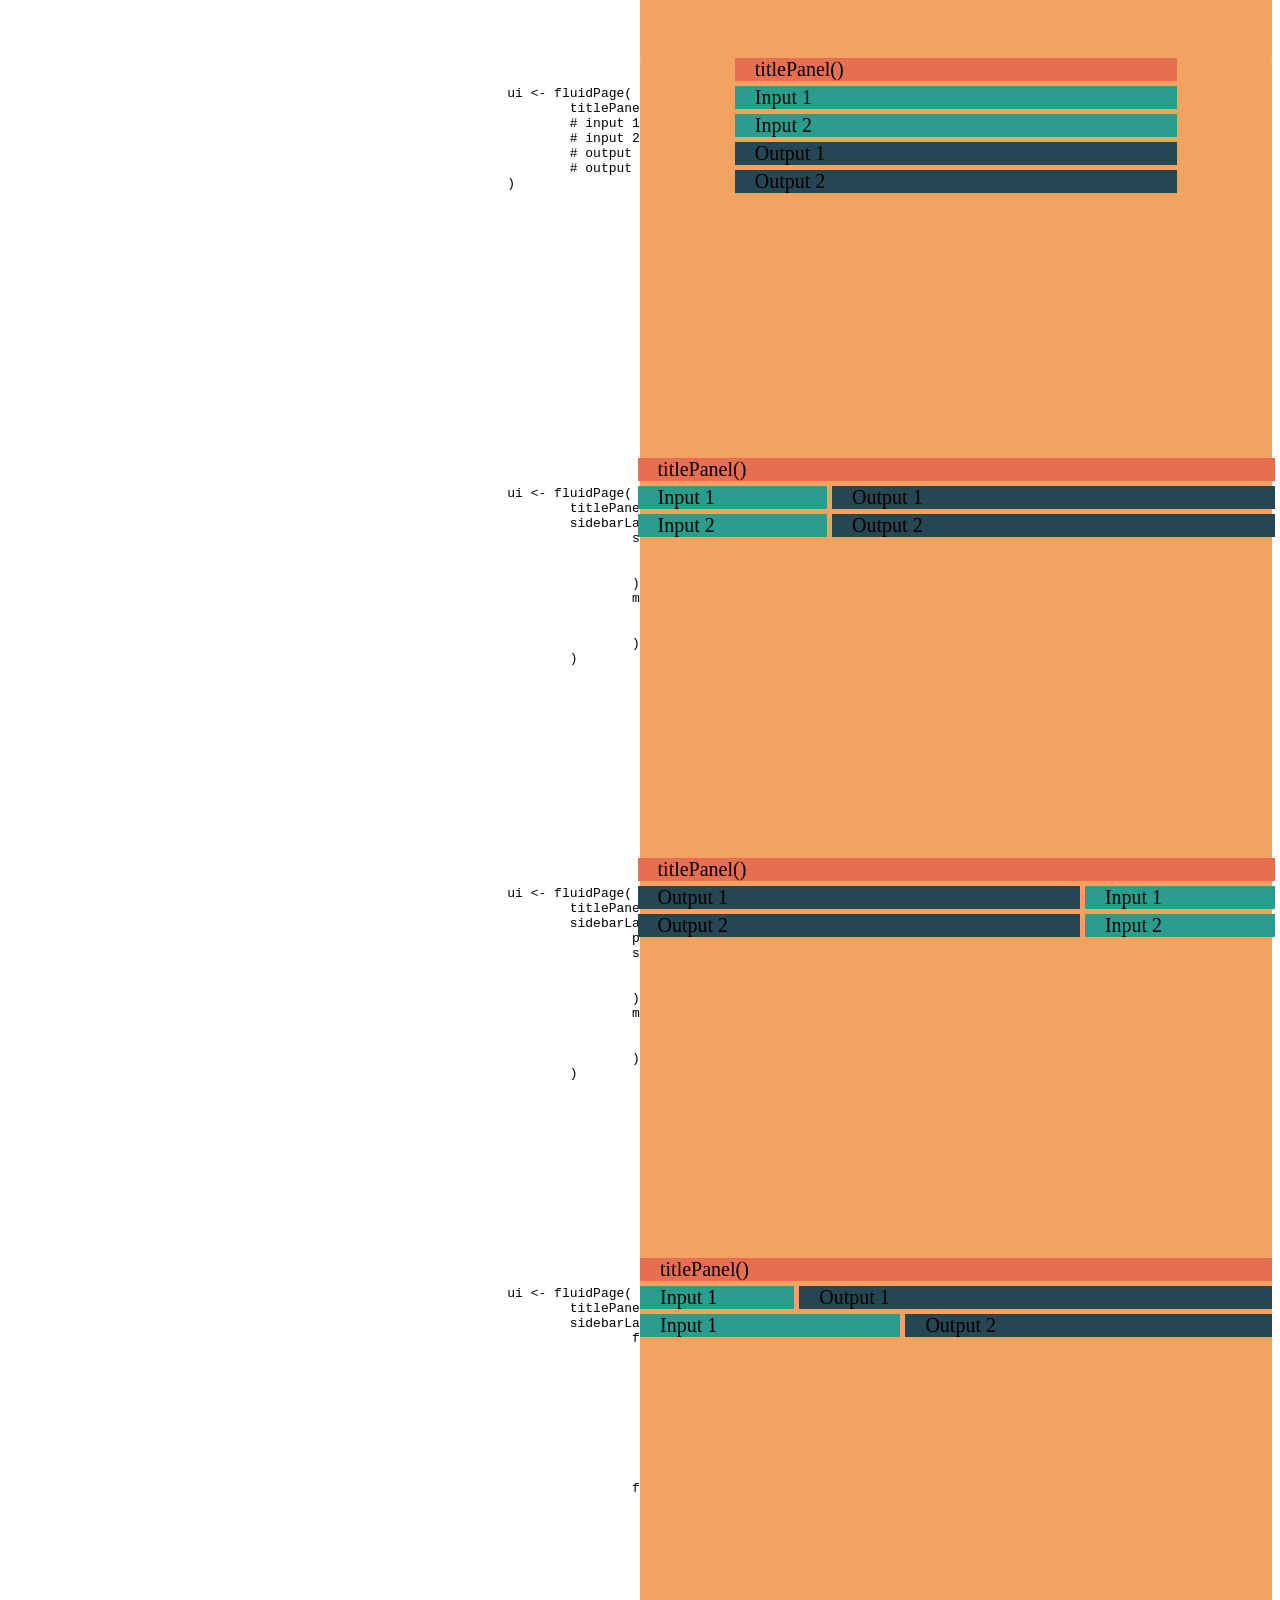
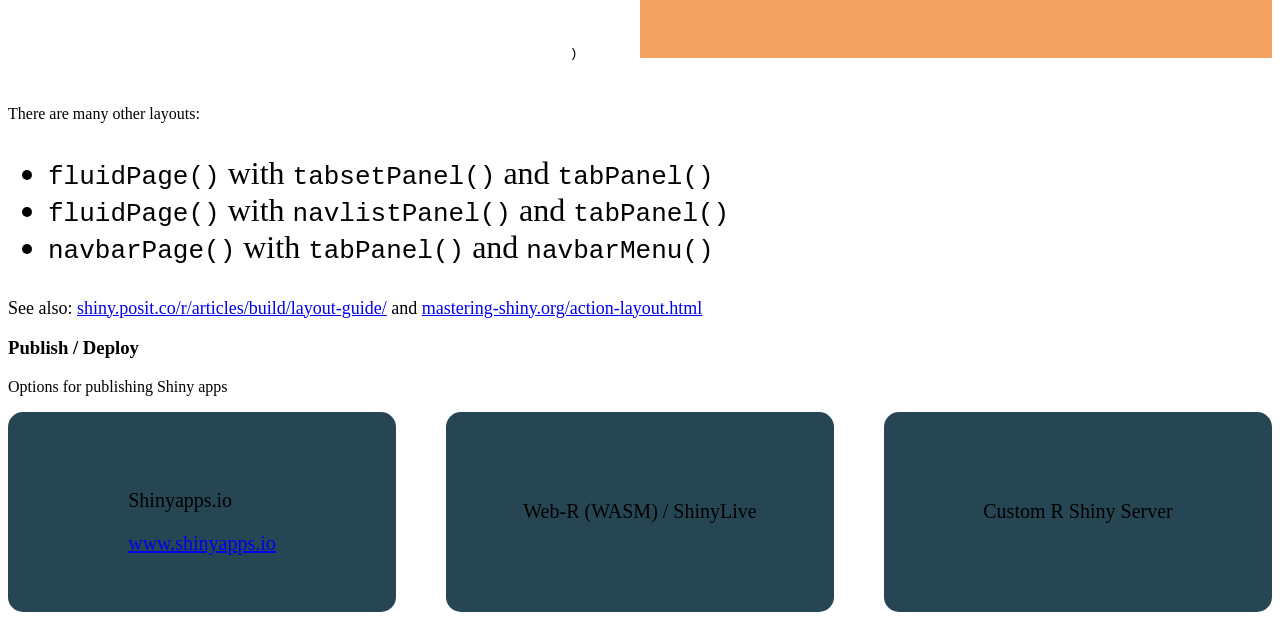
==== commit 661c13c3: "Built site for gh-pages" ====
--- a/index.html
+++ b/index.html
@@ -1,8 +1,851 @@
-<html xmlns="http://www.w3.org/1999/xhtml">    
-  <head>      
-    <title>Redirect to walkthrough-shiny-tagesfortschritt.html</title>      
-    <meta http-equiv="refresh" content="0;URL='walkthrough-shiny-tagesfortschritt.html'" />    
-  </head>    
-  <body> 
-  </body>  
-</html>     
+<!doctype html>
+<html>
+
+<head>
+	<meta charset="utf-8">
+	<meta name="viewport" content="width=device-width, initial-scale=1.0, maximum-scale=1.0, user-scalable=no">
+
+	<title></title>
+
+	<link rel="stylesheet" href="revealjs/dist/reset.css">
+	<link rel="stylesheet" href="revealjs/dist/reveal.css">
+	<link rel="stylesheet" href="revealjs/dist/theme/black.css">
+	<link rel="stylesheet" href="style.css">
+	<link rel="stylesheet" href="https://cdnjs.cloudflare.com/ajax/libs/font-awesome/6.4.0/css/all.min.css"
+		integrity="sha512-iecdLmaskl7CVkqkXNQ/ZH/XLlvWZOJyj7Yy7tcenmpD1ypASozpmT/E0iPtmFIB46ZmdtAc9eNBvH0H/ZpiBw=="
+		crossorigin="anonymous" referrerpolicy="no-referrer" />
+
+	<!-- Theme used for syntax highlighted code -->
+	<link rel="stylesheet" href="revealjs/plugin/highlight/monokai.css">
+</head>
+
+<body>
+	<div class="reveal">
+		<div class="slides">
+			<section>
+				<section class="titleslide">
+					<h2 class="r-fit-text">Geovisualization & Cartography 2</h2>
+					<h2 class="r-fit-text fragment">A Quick Introduction to Shiny</h2>
+
+					<!-- <p style="font-size: large; text-align: left;">Slides</p> -->
+					<!-- <ul class="fragment" style="font-size: large; text-align: left;"> -->
+					<!-- </ul> -->
+				</section>
+
+				
+
+			</section>
+			<section>
+				<section class="titleslide">
+					<h1>What is Shiny?</h1>
+				</section>
+				<section>
+					<div>
+
+						<div style="background-color: white; border-radius: 20px;">
+							<p
+								style="font-size: large;text-align: left; padding-left: 30px;background-color: gray; border-radius: 20px 20px 0px 0px;">
+								https://shiny.posit.co/</p>
+
+							<!-- <img data-src="images/shiny.rstudio.png" style="width: 50%"> -->
+							<div class="img-overlay-container" 
+								style="background-image: url('images/shiny.rstudio.png'); height: 500px;">
+								<div class="fragment fade-in-then-out img-highlight" data-fragment-index="1"
+									style="width: 340px; height: 60px; top: 130px; left: 220px"></div>
+								<div class="fragment fade-in-then-out img-highlight" data-fragment-index="2"
+									style="width: 310px; height: 45px; top: 310px; left: 330px"></div>
+								<div class="fragment fade-in-then-out img-highlight" data-fragment-index="2"
+									style="width: 165px; height: 45px; top: 380px; left: 300px; border: 1px solid red;">
+								</div>
+								<div class="fragment fade-in-then-out img-highlight" data-fragment-index="2"
+									style="width: 190px; height: 45px; top: 380px; left: 470px; border: 1px solid red;">
+								</div>
+
+								<div class="fragment fade-in-then-out img-highlight" data-fragment-index="4"
+									style="width: 270px; height: 60px; top: 190px; left: 435px"></div>
+								<div class="fragment fade-in-then-out img-highlight" data-fragment-index="4"
+									style="width: 310px; height: 60px; top: 250px; left: 330px"></div>
+								<!-- <div style="position: absolute; background-color: rgba(255, 0, 0, 0.156); width: 340px; height: 60px;top: 130px; left: 220px"></div> -->
+							</div>
+						</div>
+					</div>
+
+					<aside class="notes">
+						<ul>
+							<li>Easy Web Apps</li>
+							<li>Get Started in R</li>
+							<li>No web development skills required</li>
+						</ul>
+					</aside>
+				</section>
+
+				<section>
+					<div
+						style="background-color: white; border-radius: 20px; height: 500px; display: flex; justify-content: center;">
+
+						<div style="width: 70%">
+							<p style="color: black; font-size: 50px; font-weight: bold;">Easy cycling without the
+								compromises</p>
+							<p style="color: black; font-size: 15px;">no balancing skills required. Get started with training wheels!</p>
+						
+
+							<!-- <div style="background-image: url('../images/SM-903QW.jpg'); height: 300px; "></div> -->
+							<img class="" data-src="images/SM-903QW.jpg" height="250px">
+						</div>
+
+
+
+
+					</div>
+
+					<aside class="notes">
+						<ul>
+							<li>Using Shiny without any web development knowledge is like cycling with training wheels
+							</li>
+							<li>Quick success, but the knowledge doesn't scale</li>
+							<li>Training wheels become a burden</li>
+						</ul>
+					</aside>
+				</section>
+
+
+				<section data-background-image="images/mecre2022.png" data-background-size="contain">
+
+					<aside class="notes">
+						<ul>
+							<li>Children who use the BB (Balance Bike) as the first bike had a significantly lower LA
+								(Learning Age) than Children who did not use it.</li>
+							<li>To maximise its effect, the balance bike should be used in the beginning of the learning
+								process</li>
+						</ul>
+					</aside>
+
+				</section>
+
+
+	
+
+
+
+			</section>
+			<section>
+				<section class="titleslide">
+					<h2 class="fragment highlight-red">A Quick</h2>
+					<h1 class="r-fit-text"> Introduction to Webtechnologies</h1>
+				</section>
+
+				<section data-auto-animate>
+					<div class="r-stack" id="wenn1">
+						<div class="wenn fragment html" data-id="html"></div>
+						<div class="wenn fragment css" data-id="css"></div>
+						<div class="wenn fragment js" data-id="js"></div>
+					</div>
+				</section>
+
+				<section data-auto-animate>
+					<div class="r-hstack" id="wenn2">
+						<div class="wenn html" data-id="html"></div>
+						<div class="wenn css" data-id="css"></div>
+						<div class="wenn js" data-id="js"></div>
+					</div>
+				</section>
+
+
+
+				<section data-auto-animate data-background-image="images/house-ge3d0e4f8f_1920.jpg" class="filter">
+					<div class="r-hstack" id="wenn2">
+						<div class="wenn wenn-large html" data-id="html"></div>
+						<div class="wenn wenn-small css" data-id="css"></div>
+						<div class="wenn wenn-small js" data-id="js"></div>
+					</div>
+
+					<aside class="notes">
+						<ul>
+							<li>HTML / "The brickwork"</li>
+							<li>Forms the basic structure of every website</li>
+							<li>Existed first (1993) — technically sufficient on its own"</li>
+							<li><a href="http://motherfuckingwebsite.com/" target="_blank">motherfuckingwebsite.com/</a>
+							</li>
+							<li><a href="https://www.angelfire.com/super/badwebs/"
+									target="_blank">angelfire.com/super/badwebs/</a></li>
+						</ul>
+					</aside>
+
+				</section>
+
+
+				<section data-auto-animate data-background-image="images/How-to-Repair-old-walls.png" class="filter">
+
+					<div class="r-hstack" id="wenn2">
+						<div class="wenn wenn-small html" data-id="html"></div>
+						<div class="wenn wenn-large css" data-id="css"></div>
+						<div class="wenn wenn-small js" data-id="js"></div>
+
+					</div>
+
+					<aside class="notes">
+						<ul>
+							<li>CSS: "The paint"</li>
+							<li>Developed in 1996 to make HTML more consistent and visually appealing
+								</li>
+							<li>Determines how the various elements of a website look (colors, size...)</li>
+						</ul>
+					</aside>
+
+				</section>
+				<section data-auto-animate data-background-image="images/phone-499991_960_720.jpg" class="filter">
+
+					<div class="r-hstack" id="wenn2">
+						<div class="wenn wenn-small html" data-id="html"></div>
+						<div class="wenn wenn-small css" data-id="css"></div>
+						<div class="wenn wenn-large js" data-id="js"></div>
+					</div>
+
+
+					<aside class="notes">
+						<ul>
+							<li>Javascript: "The magician"</li>
+							<li>Developed in 1995 to make HTML dynamic and interactive</li>
+							<li>Determines how the various elements of a website behave</li>
+							<li>(animations, interactions, reactions to user actions)</li>
+						</ul>
+					</aside>
+				</section>
+
+				
+		
+			</section>
+
+
+
+			<section>
+				<section class="titleslide">
+
+					<h2>HTML | CSS | JS</h2>
+					<h2>→</h2>
+					<h2>Shiny</h2>
+
+				</section>
+
+				<section>
+					<div style="display: grid; grid-template-columns: 50% 50%; column-gap: 5px; row-gap: 5px;">
+
+						<div class="ui-server" style="grid-column-start: span 2;">
+							<h3 class="r-fit-text" style="padding: 0 40px 0 40px;">Components of an Shiny App</h3>
+						</div>
+						<div class="fragment ui-server">
+							<i class="fa-solid fa-tablet-screen-button fa-5x"></i>
+							<p>User Interface</p>
+						</div>
+						<div class="fragment ui-server">
+							<i class="fa-solid fa-server fa-5x"></i>
+							<p>Server</p>
+						</div>
+
+						<div class="fragment ui-server font-large">consits of HTML+CSS, generated in R or Python</div>
+						<div class="fragment ui-server font-large">consits or R / Python Code (replaces Javascript)</div>
+						<div class="fragment ui-server font-large">runs in the users browser</div>
+						<div class="fragment ui-server font-large">runs on a Shiny Server</div>
+
+
+
+					</div>
+
+				</section>
+
+
+				<section>
+					<pre><code data-trim class="r" data-line-numbers="|1|3|5|7">
+						library(shiny)
+
+						ui <- ...                           # HTML + CSS
+
+						server <- ...                       # Server Logic
+
+						shinyApp(ui = ui, server = server)
+					</code></pre>
+
+					<aside class="notes">
+						<ul>
+							<li><code>ui <- ...</code>: either pure html / css or r-code that generates this
+							</li>
+							<li><code>server <- ...</code>: A function describing the server logic</li>
+							<li><code>shinyApp(ui = ui, server = server)</code> Creates a shiny object</li>
+
+						</ul>
+
+						Let's try this out in R
+					</aside>
+				</section>
+				<section data-background-image="images/bicycle-industry-613462980-full.png">
+				</section>
+				<section data-background-image="images/bicycle-industry-613462980-full.png" data-transition="fade-in"
+					class="blur">
+
+					<h1 class="black-stroke">let's get our hands dirty!</h1>
+
+					<aside class="notes">
+
+						Exercise 2: "walkthrough-shiny-tagesfortschritt"
+
+						<ol>
+							<li>Open RStudio</li>
+							<li>Create a new project (!!!)</li>
+							<li>Create a new R file</li>
+							<li>Save as > tagesfortschritt.R</li>
+						</ol>
+					</aside>
+				</section>
+
+			</section>
+
+			<section>
+				<section class="titleslide">
+					<h1>Basic Reactivity</h1>
+				</section>
+
+				<section>
+					<i class="fa-solid fa-quote-left fa-1x fa-pull-left"></i>
+					<p style="text-align: left;">The key idea of reactive programming is to specify
+						<span class="fragment custom my-hl">a graph of dependencies</span> so that
+						<span class="fragment custom my-hl">when an input changes</span>,
+						<span class="fragment custom my-hl">all related outputs are automatically updated</span>.
+					</p>
+
+
+					<span style="font-size: 20px;">Wickham (2019) in <a
+							href="https://mastering-shiny.org/basic-reactivity.html">Mastering Shiny</a></span>
+
+					<aside class="notes">
+						Why does this matter? Without reactivity, the entire R script would re-run every time anything changes in the app
+					</aside>
+				</section>
+
+				<section>
+					<div class="r-stack" style="width: 60%; margin-left: auto; margin-right: auto;">
+						<!-- <img class="fragment" src="images/reactivity-01.png" alt="reactivity" style="width: 100%; height: auto;"> -->
+						<!-- <img class="fragment" src="images/reactivity-02.png" alt="reactivity" style="width: 100%; height: auto;"> -->
+						<!-- <img class="fragment" src="images/reactivity-03.png" alt="reactivity" style="width: 100%; height: auto;"> -->
+						<!-- <img class="fragment" src="images/reactivity-04.png" alt="reactivity" style="width: 100%; height: auto;"> -->
+						<img class="" src="images/reactivity-05.png" alt="reactivity"
+							style="width: 100%; height: auto;">
+						<!-- <img class="fragment" src="images/reactivity-06.png" alt="reactivity" style="width: 100%; height: auto;"> -->
+						<!-- <img class="fragment" src="images/reactivity-07.png" alt="reactivity" style="width: 100%; height: auto;"> -->
+						<!-- <img class="fragment" src="images/reactivity-08.png" alt="reactivity" style="width: 100%; height: auto;"> -->
+						<!-- <img class="fragment" src="images/reactivity-09.png" alt="reactivity" style="width: 100%; height: auto;"> -->
+						<!-- <img class="fragment" src="images/reactivity-10.png" alt="reactivity" style="width: 100%; height: auto;"> -->
+						<!-- <img class="fragment" src="images/reactivity-11.png" alt="reactivity" style="width: 100%; height: auto;"> -->
+						<!-- <img class="fragment" src="images/reactivity-12.png" alt="reactivity" style="width: 100%; height: auto;"> -->
+					</div>
+
+					<span style="font-size: 20px;">aus Wickham (2019), <a
+							href="https://mastering-shiny.org/basic-reactivity.html">Mastering Shiny</a></span>
+
+				</section>
+
+				<section>
+
+					<i class="fa-solid fa-quote-left fa-1x fa-pull-left"></i>
+					<p style="text-align: left;">This makes the flow of an app considerably simpler,
+						<span class="fragment custom my-hl">but it takes a while to get your head around</span>
+						how it all fits together.
+					</p>
+
+					<div style="text-align: left;" class="fragment">
+						<p>Futher reading:</p>
+						<ul>
+							<li><a
+									href="https://mastering-shiny.org/basic-reactivity.html">mastering-shiny.org/basic-reactivity.html</a>
+							</li>
+							<li><a
+									href="https://mastering-shiny.org/reactivity-intro.html">mastering-shiny.org/reactivity-intro.html</a>
+							</li>
+						</ul>
+					</div>
+				</section>
+
+				<section>
+					
+
+						<div class="img-overlay-container" style="background-image: url('images/reactive.png'); height: 552px;">
+						
+							<div class="fragment fade-in-then-out img-highlight" 
+										style="width: 110px; height: 60px; top: 250px; left: 40px"></div>
+						</div>
+				
+
+					<aside class="notes">
+						<ul>
+							<li>Highlighted: "Reactive Sources" — the <code>input$*</code> values created by UI widgets</li>
+							<li>Whenever a user interacts with a widget, its input value changes</li>
+							<li>Shiny automatically detects which outputs depend on that input and re-runs only those</li>
+						</ul>
+					</aside>
+
+					<a style="font-size: large" href="https://shiny.posit.co/r/articles/start/cheatsheet/">shiny.posit.co/r/articles/start/cheatsheet</a>
+				</section>
+
+
+				<section>
+
+					Reactive Inputs
+
+					<div style="grid-template-columns: auto; gap: 15px;">
+
+						<div class="reactive-input-rows fragment">
+							<div>actionButton()</div>
+							<div><input class="action" type="button" value="Go"></div>
+						</div>
+						<div class="reactive-input-rows fragment">
+							<div>checkboxGroupInput()</div>
+							<div>
+								<input type="checkbox" id="scales" name="scales" checked>
+								<label for="scales">Choice 1</label> <br>
+
+								<input type="checkbox" id="horns" name="horns">
+								<label for="horns">Choice 2</label>
+							</div>
+						</div>
+						<div class="reactive-input-rows fragment">
+							<div>checkboxInput()</div>
+							<div>
+								<input type="checkbox" id="scales" name="scales" checked>
+								<label for="scales">Choose</label> <br>
+							</div>
+						</div>
+
+						<div class="reactive-input-rows fragment">
+							<div>dateInput() / dateRangeInput()</div>
+							<div><input type="date" id="start"></div>
+						</div>
+
+						<div class="reactive-input-rows fragment">
+							<div>fileInput()</div>
+							<div><input type="file" id="avatar"></div>
+						</div>
+
+						<div class="reactive-input-rows fragment">
+							<div>numericInput()</div>
+							<div><input type="number"></div>
+						</div>
+
+						<div class="reactive-input-rows fragment">
+							<div>passwordInput()</div>
+							<div><input type="password"></div>
+						</div>
+
+						<div class="reactive-input-rows fragment">
+							<div>radioButtons()</div>
+							<div>
+								<input type="radio" id="huey" name="drone" value="huey" checked>
+								<label for="huey">Huey</label>
+
+								<input type="radio" id="dewey" name="drone" value="dewey">
+								<label for="dewey">Dewey</label>
+
+								<input type="radio" id="louie" name="drone" value="louie">
+								<label for="louie">Louie</label>
+							</div>
+						</div>
+
+						<div class="reactive-input-rows fragment">
+							<div>sliderInput()</div>
+							<div><input type="range"></div>
+						</div>
+
+						<div class="reactive-input-rows fragment">
+							<div>submitButton()</div>
+							<div><input class="action" type="button" value="Apply Changes"></div>
+						</div>
+
+						<div class="reactive-input-rows fragment">
+							<div>textInput()</div>
+							<div><input type="text"></div>
+						</div>
+
+					</div>
+
+					<p class="fragment" style="font-size: large;">See <a
+							href="https://shiny.posit.co/r/articles/start/cheatsheet/">shiny.posit.co/r/articles/start/cheatsheet/</a>
+					</p>
+
+					<aside class="notes">
+						<ul>
+							<li>Each widget function takes an <code>inputId</code> as first argument — access its value in the server via <code>input$id</code></li>
+							<li>The second argument is usually a human-readable label shown above the widget</li>
+							<li>All widgets shown here come with base Shiny; many more available via extension packages (e.g. shinyWidgets)</li>
+						</ul>
+					</aside>
+
+				</section>
+
+
+
+				
+
+				<section>
+					<!-- <img data-src="images/reactive.png"></img> -->
+
+					<div class="img-overlay-container" style="background-image: url('images/reactive.png'); height: 552px;">
+						<div class="fragment fade-in-then-out img-highlight" 
+									style="width: 110px; height: 60px; top: 250px; left: 815px"></div>
+					</div>
+
+					<a style="font-size: large" href="https://shiny.posit.co/r/articles/start/cheatsheet/">shiny.posit.co/r/articles/start/cheatsheet</a>
+				</section>
+
+
+
+				<section>
+
+					Reactive Outputs
+
+					<pre><code data-trim class="r" data-line-numbers="|6|3">
+						library(shiny)
+
+						ui <- plotOutput("plot")
+
+						server <- function(input, output, session){
+							output$plot <- renderPlot(plot(rnorm(100)))
+						}
+
+
+						shinyApp(ui, server)
+					</code></pre>
+
+					<aside class="notes">
+						Reactive outputs always come in pairs: render*() to generate the output on the server, *Output() to display it in the UI.
+					</aside>
+				</section>
+
+				<section>
+
+					Reactive Outputs
+
+
+
+					<div class="reactive-outputs">
+
+						<div style="background-color:darkslategray;">Server |<code>render*()</code></div>
+						<div style="background-color:darkslategray;">UI |<code>*Output()</code></div>
+
+						<div>renderDataTable()</div>
+						<div>dataTableOutput()</div>
+
+						<div>renderImage()</div>
+						<div>imageOutput()</div>
+
+						<div>renderPlot()</div>
+						<div>plotOutput()</div>
+
+						<div>renderPrint()</div>
+						<div>verbatimTextOutput()</div>
+
+						<div>renderTable()</div>
+						<div>tableOutput()</div>
+
+						<div>renderText()</div>
+						<div>textOutput()</div>
+
+						<div>renderUI()</div>
+						<div>uiOutput()</div>
+
+					</div>
+
+					<ul class="fragment" style="font-size: large; padding-top: 20px;">
+						<li>See <a
+								href="https://shiny.posit.co/r/articles/start/cheatsheet/">shiny.posit.co/r/articles/start/cheatsheet/</a>
+						</li>
+						<li>More output types are available at <a href="http://www.htmlwidgets.org/">htmlwidgets.org</a>
+						</li>
+					</ul>
+
+					<aside class="notes">
+						<ul>
+							<li>Reactive outputs always come in pairs: render*() to generate the output on the server, *Output() to display it in the UI.
+								<li>The respective packages usually provide the functions needed to integrate their outputs into Shiny</li>
+						</ul>
+
+					</aside>
+
+
+				</section>
+
+				<section>
+					<!-- <img data-src="images/reactive.png"></img> -->
+
+					<div class="img-overlay-container" style="background-image: url('images/reactive.png'); height: 552px;">
+						<div class="fragment fade-in-then-out img-highlight" style="width: 180px; height: 40px; top: 90px; left: 180px"></div>
+						<div class="fragment fade-in-then-out img-highlight" style="width: 180px; height: 80px; top: 100px; left: 530px"></div>
+						<div class="fragment fade-in-then-out img-highlight" style="width: 160px; height: 80px; top: 395px; left: 450px"></div>
+					</div>
+
+					<aside class="notes">
+						<ul>
+							<li>Highlight 1: Reactive Sources — <code>input$*</code> values, set by UI widgets</li>
+							<li>Highlight 2: Reactive Conductors — <code>reactive()</code>, <code>reactiveVal()</code>: intermediate computations that cache their result and only re-run when their dependencies change</li>
+							<li>Highlight 3: Reactive Endpoints — <code>output$*</code> and <code>observe()</code>: consume reactive values and produce side effects (rendered output, file writes, etc.)</li>
+							<li>Data flows one direction: Sources → Conductors → Endpoints</li>
+						</ul>
+					</aside>
+
+					<a style="font-size: large" href="https://shiny.posit.co/r/articles/start/cheatsheet/">shiny.posit.co/r/articles/start/cheatsheet</a>				</section>
+
+
+
+
+
+		
+			</section>
+
+	
+
+			<section>
+				<section class="titleslide">
+					<h1>Layouts</h1>
+
+				</section>
+
+				<section data-auto-animate>
+					<div style="display: grid; grid-template-columns: 50% 50%;">
+						<div>
+							<pre data-id="layout"><code data-trim class="R" data-line-numbers="">
+								ui <- fluidPage(
+									# input 1
+									# input 2
+									# output 1
+									# output 2
+								)
+							</code></pre>
+
+						</div>
+
+						<div>
+							<div class="shiny-container">
+								<div data-id="input1" class="shiny-input">Input 1</div>
+								<div data-id="input2" class="shiny-input">Input 2</div>
+								<div data-id="output1" class="shiny-output">Output 1</div>
+								<div data-id="output2" class="shiny-output">Output 2</div>
+							</div>
+						</div>
+
+					</div>
+				</section>
+				<section data-auto-animate>
+					<div style="display: grid; grid-template-columns: 50% 50%;">
+						<div>
+							<pre data-id="layout"><code data-trim class="R" data-line-numbers="">
+								ui <- fluidPage(
+									titlePanel("titlePanel()"),
+									# input 1
+									# input 2
+									# output 1
+									# output 2
+								)
+							</code></pre>
+
+						</div>
+						<div>
+							<div class="shiny-container">
+								<div data-id="titlepanel" class="shiny-titlepanel">titlePanel()</div>
+								<div data-id="input1" class="shiny-input">Input 1</div>
+								<div data-id="input2" class="shiny-input">Input 2</div>
+								<div data-id="output1" class="shiny-output">Output 1</div>
+								<div data-id="output2" class="shiny-output">Output 2</div>
+							</div>
+						</div>
+					</div>
+				</section>
+				<section data-auto-animate>
+					<div style="display: grid; grid-template-columns: 50% 50%;">
+						<div>
+							<pre data-id="layout"><code data-trim class="R" data-line-numbers="">
+								ui <- fluidPage(
+									titlePanel("titlePanel()"),
+									sidebarLayout(
+										sidebarPanel(
+											# input 1
+											# input 2
+										),
+										mainPanel(
+											# output 1
+											# output 2
+										)
+									)
+							</code></pre>
+
+						</div>
+						<div>
+							<div class="shiny-container shiny-container2">
+								<div data-id="titlepanel" class="shiny-titlepanel">titlePanel()</div>
+								<div data-id="input1" class="shiny-input">Input 1</div>
+								<div data-id="output1" class="shiny-output">Output 1</div>
+
+								<div data-id="input2" class="shiny-input">Input 2</div>
+								<div data-id="output2" class="shiny-output">Output 2</div>
+							</div>
+						</div>
+					</div>
+				</section>
+				<section data-auto-animate>
+					<div style="display: grid; grid-template-columns: 50% 50%;">
+						<div>
+							<pre data-id="layout"><code data-trim class="R" data-line-numbers="">
+								ui <- fluidPage(
+									titlePanel("titlePanel()"),
+									sidebarLayout(
+										position = "right",
+										sidebarPanel(
+											# input 1
+											# input 2
+										),
+										mainPanel(
+											# output 1
+											# output 2
+										)
+									)
+							</code></pre>
+
+						</div>
+						<div>
+							<div class="shiny-container shiny-container3">
+								<div data-id="titlepanel" class="shiny-titlepanel">titlePanel()</div>
+								<div data-id="output1" class="shiny-output">Output 1</div>
+								<div data-id="input1" class="shiny-input">Input 1</div>
+
+								<div data-id="output2" class="shiny-output">Output 2</div>
+								<div data-id="input2" class="shiny-input">Input 2</div>
+
+							</div>
+						</div>
+					</div>
+				</section>
+				<section data-auto-animate>
+					<div style="display: grid; grid-template-columns: 50% 50%;">
+						<div>
+							<pre data-id="layout"><code data-trim class="R" data-line-numbers="">
+								ui <- fluidPage(
+									titlePanel("titlePanel()"),
+									sidebarLayout(
+										fluidRow(
+											column(
+												# Input 1 
+												width = 3
+												),
+											column(
+												# Output 1 
+												width = 9
+												),
+										  ),
+										fluidRow(
+											column(
+												# Input 2 
+												width = 6
+												),
+											column(
+												# Output 2 
+												width = 6
+												),
+										  ),
+										  )
+									)
+							</code></pre>
+
+						</div>
+						<div>
+							<div class="shiny-container shiny-container4">
+								<div data-id="titlepanel" class="shiny-titlepanel">titlePanel()</div>
+								<div data-id="input1" class="shiny-input" style="grid-column-start: span 3;">Input 1</div>
+								<div data-id="output1" class="shiny-output" style="grid-column-start: span 9;">Output 1</div>
+								<div data-id="input2" class="shiny-input" style="grid-column-start: span 5;">Input 1</div>
+								<div data-id="output2" class="shiny-output" style="grid-column-start: span 7;">Output 2</div>
+
+
+
+
+							</div>
+						</div>
+					</div>
+				</section>
+				<section>
+					<p style="text-align: left;">There are many other layouts:</p>
+
+					<ul>
+						<li class="fragment"><code>fluidPage()</code> with <code>tabsetPanel()</code> and
+							<code>tabPanel()</code>
+						</li>
+						<li class="fragment"><code>fluidPage()</code> with <code>navlistPanel()</code> and
+							<code>tabPanel()</code>
+						</li>
+						<li class="fragment"><code>navbarPage()</code> with <code>tabPanel()</code> and
+							<code>navbarMenu()</code>
+						</li>
+
+					</ul>
+
+					<p class="fragment" style="text-align: left; font-size: large;">See also:
+						<a
+							href="https://shiny.posit.co/r/articles/build/layout-guide/">shiny.posit.co/r/articles/build/layout-guide/</a>
+						and
+						<a
+							href="https://mastering-shiny.org/action-layout.html">mastering-shiny.org/action-layout.html</a>
+
+					</p>
+
+
+				</section>
+				
+			</section>
+
+
+			<section>
+				<section class="titleslide">
+					<h1>Publish / Deploy</h1>
+				</section>
+
+				<section>
+
+					<p>Options for publishing Shiny apps</p>
+
+
+					<div class="deploy">
+
+				
+						<div class="fragment">
+							<div>
+								<p>Shinyapps.io</p>
+								<a href="https://www.shinyapps.io">www.shinyapps.io</a>
+							</div>
+
+						</div>
+						<div class="fragment">
+							Web-R (WASM) / ShinyLive
+						</div>
+						<div class="fragment">
+							Custom R Shiny Server
+						</div>
+
+					</div>
+				</section>
+			</section>
+
+
+
+		</div>
+	</div>
+	<script src="revealjs/dist/reveal.js"></script>
+	<script src="revealjs/plugin/notes/notes.js"></script>
+	<script src="revealjs/plugin/highlight/highlight.js"></script>
+	<script src="revealjs/plugin/zoom/zoom.js"></script>
+	<script src="revealjs/plugin/search/search.js"></script>
+	<script>
+
+		Reveal.initialize({
+			hash: true,
+			autoAnimateEasing: "cubic-bezier(0.83, 0, 0.17, 1)",
+			plugins: [RevealHighlight, RevealNotes, RevealZoom, RevealSearch]
+		});
+	</script>
+</body>
+
+</html>
--- a/style.css
+++ b/style.css
@@ -0,0 +1,348 @@
+ul {
+    font-size: xx-large;
+}
+
+.filename {
+    margin-bottom: 10px;
+}
+
+.wenn {
+    width: 200px;
+    height: 200px;
+    border-radius: 100%;
+    display: flex;
+    flex-direction: column;
+    justify-content: center;
+    align-items: center;
+    font-size: large;
+    position: relative;
+    margin: 5px;
+    color: black;
+
+}
+
+.wenn-large {
+    width: 400px;
+    height: 400px;
+    /* font-size: xxx-large; */
+}
+
+.wenn .wenn-large {
+    background-color: rgba(var(--rgb), 1) !important;
+}
+
+.wenn-small {
+    width: 100px;
+    height: 100px;
+}
+
+
+
+.html {
+    --rgb: 250, 131, 52;
+    background-color: rgba(var(--rgb), 1);
+}
+
+.html::before {
+    content: "HTML";
+}
+
+.css::before {
+    content: "CSS";
+}
+
+.js::before {
+    content: "JavaScript";
+}
+
+
+
+.html::after {
+    font-family: 'Font Awesome 5 Free';
+    font-weight: 900;
+    content: "\f6e3";
+}
+
+.css::after {
+    font-family: 'Font Awesome 5 Free';
+    font-weight: 900;
+    content: "\f55d";
+}
+
+.js::after {
+    font-family: 'Font Awesome 5 Free';
+    font-weight: 900;
+    content: "\f6e8";
+}
+
+
+.css {
+    --rgb: 255, 253, 119;
+    background-color: rgba(var(--rgb), 1)
+}
+
+.js {
+    --rgb: 56, 134, 151;
+    background-color: rgba(var(--rgb), 1)
+}
+
+#wenn1 .html {
+    left: 90px;
+    background-color: rgba(var(--rgb), 0.5);
+}
+
+#wenn1 .css {
+    left: -90px;
+    background-color: rgba(var(--rgb), 0.5);
+}
+
+#wenn1 .js {
+    top: 90px;
+    background-color: rgba(var(--rgb), 0.5);
+}
+
+.ui-server {
+    background-color: darkslategray;
+    border-radius: 10px;
+    padding-top: 5px;
+    padding-bottom: 5px;
+}
+
+.font-large {
+    font-size: large
+}
+
+.black-stroke {
+    -webkit-text-stroke: 1px black;
+}
+
+.tagesprogramm {
+    display: flex;
+    flex-direction: column;
+}
+
+
+
+.lektion {
+    display: flex;
+    justify-content: space-around;
+    align-items: stretch;
+
+}
+
+
+.fragment.my-hl.visible {
+    text-decoration: underline;
+    text-shadow: 0 0 1em rgb(255, 255, 0), 0 0 0.2em rgb(255, 255, 0);
+
+
+}
+
+.lektion>div:nth-child(1),
+.lektion>div:nth-child(2)>div {
+    background-color: cadetblue;
+    margin: 10px;
+    border-radius: 10px;
+    padding: 10px;
+    border: 1px solid white;
+    display: flex;
+    /* make the div a flex-container to center h and v*/
+    align-items: center;
+    /* align the text centered vertically */
+    /* justify-content: center; align the text centered horizontally */
+}
+
+
+.lektion>div:nth-child(2) {
+    flex-grow: 1;
+}
+
+.lektion>div:nth-child(2)>div {
+    font-size: xx-large;
+    padding-left: 10%;
+}
+
+
+.lektion>div:nth-child(1) {
+    /* height: 200px; */
+    padding-left: 30px;
+    padding-right: 30px;
+
+}
+
+
+.blur .slide-background-content {
+    filter: blur(10px);
+}
+
+.filter .slide-background-content {
+    filter: blur(10px);
+    filter: grayscale(80%) blur(5px);
+}
+
+.img-highlight {
+    position: absolute;
+    background-color: rgba(255, 0, 0, 0.156);
+}
+
+.img-overlay-container {
+    background-size: contain;
+    background-repeat: no-repeat;
+    background-position: center;
+    box-sizing: border-box;
+}
+
+
+/* https://coolors.co/palette/264653-2a9d8f-e9c46a-f4a261-e76f51 */
+.shiny-container {
+    background-color: #f4a261;
+    height: 400px;
+    border-radius: 1px;
+    display: grid;
+    grid-template-columns: 70%;
+    gap: 5px;
+    justify-content: center;
+    align-content: start;
+    font-size: 20px;
+}
+
+.shiny-container2 {
+    grid-template-columns: 30% 70%;
+}
+
+.shiny-container3 {
+    grid-template-columns: 70% 30%;
+}
+
+.shiny-container>div {
+    text-align: left;
+    padding-left: 20px;
+}
+
+.shiny-input {
+    background-color: #2a9d8f;
+}
+
+.shiny-output {
+    background-color: #264653;
+}
+
+.shiny-titlepanel {
+    background-color: #e76f51;
+
+}
+
+.shiny-container2 .shiny-titlepanel,
+.shiny-container3 .shiny-titlepanel{
+    grid-column: 1 / span 2;
+}
+
+.shiny-container4 .shiny-titlepanel{
+    grid-column: 1 / span 12;
+}
+
+
+.shiny-container4 {
+    grid-template-columns: repeat(12, 1fr);
+}
+
+.reactive-outputs {
+    display: grid;
+    grid-template-columns: auto auto;
+    gap: 15px;
+    padding-top: 30px;
+}
+
+.reactive-outputs>div {
+    padding: 10px;
+    background-color: #264653;
+    border-radius: 15px;
+    text-align: left;
+    padding-left: 40px;
+    font-family: monospace;
+    font-size: 20px;
+
+}
+
+/* .reactive-inputs {
+    display: grid;
+    grid-template-columns: 70% 30%;
+    gap: 15px;
+    align-items: stretch;
+    padding-top: 30px;
+
+}
+
+.reactive-inputs>div {
+    align-content: end;
+    align-items: center
+}
+
+.reactive-inputs div:nth-child(odd) {
+    text-align: left;
+    padding-left: 40px;
+    font-family: monospace;
+    font-size: 30px;
+}
+
+.reactive-inputs div {
+    background-color: #264653;
+    border-radius: 15px;
+    font-size: 20px;
+} */
+
+.reactive-input-rows {
+    display: grid;
+    grid-template-columns: 70% 30%;
+    margin: 10px;
+    column-gap: 10px;
+
+}
+
+.reactive-input-rows>div {
+    background-color: #264653;
+    align-content: center;
+    border-radius: 15px;
+
+}
+
+.reactive-input-rows div:nth-child(odd) {
+    text-align: left;
+    padding-left: 40px;
+    font-family: monospace;
+    font-size: 30px;
+}
+
+.reactive-input-rows div:nth-child(even) {
+    text-align: left;
+    padding-left: 40px;
+    font-size: 20px;
+}
+
+.action {
+    padding: 5px;
+}
+
+#checkbox {
+    list-style-type: none;
+}
+
+.titleslide .slide-background-content {
+    background-color: darkslategray;
+}
+
+.deploy {
+    display: grid;
+    grid-template-columns: 1fr 1fr 1fr;
+    gap: 50px;
+}
+
+.deploy>div {
+    background-color: #264653;
+    border-radius: 15px;
+    height: 200px;
+    font-size: 20px;
+    align-items: center;
+    justify-content: center;
+    display: flex
+}
